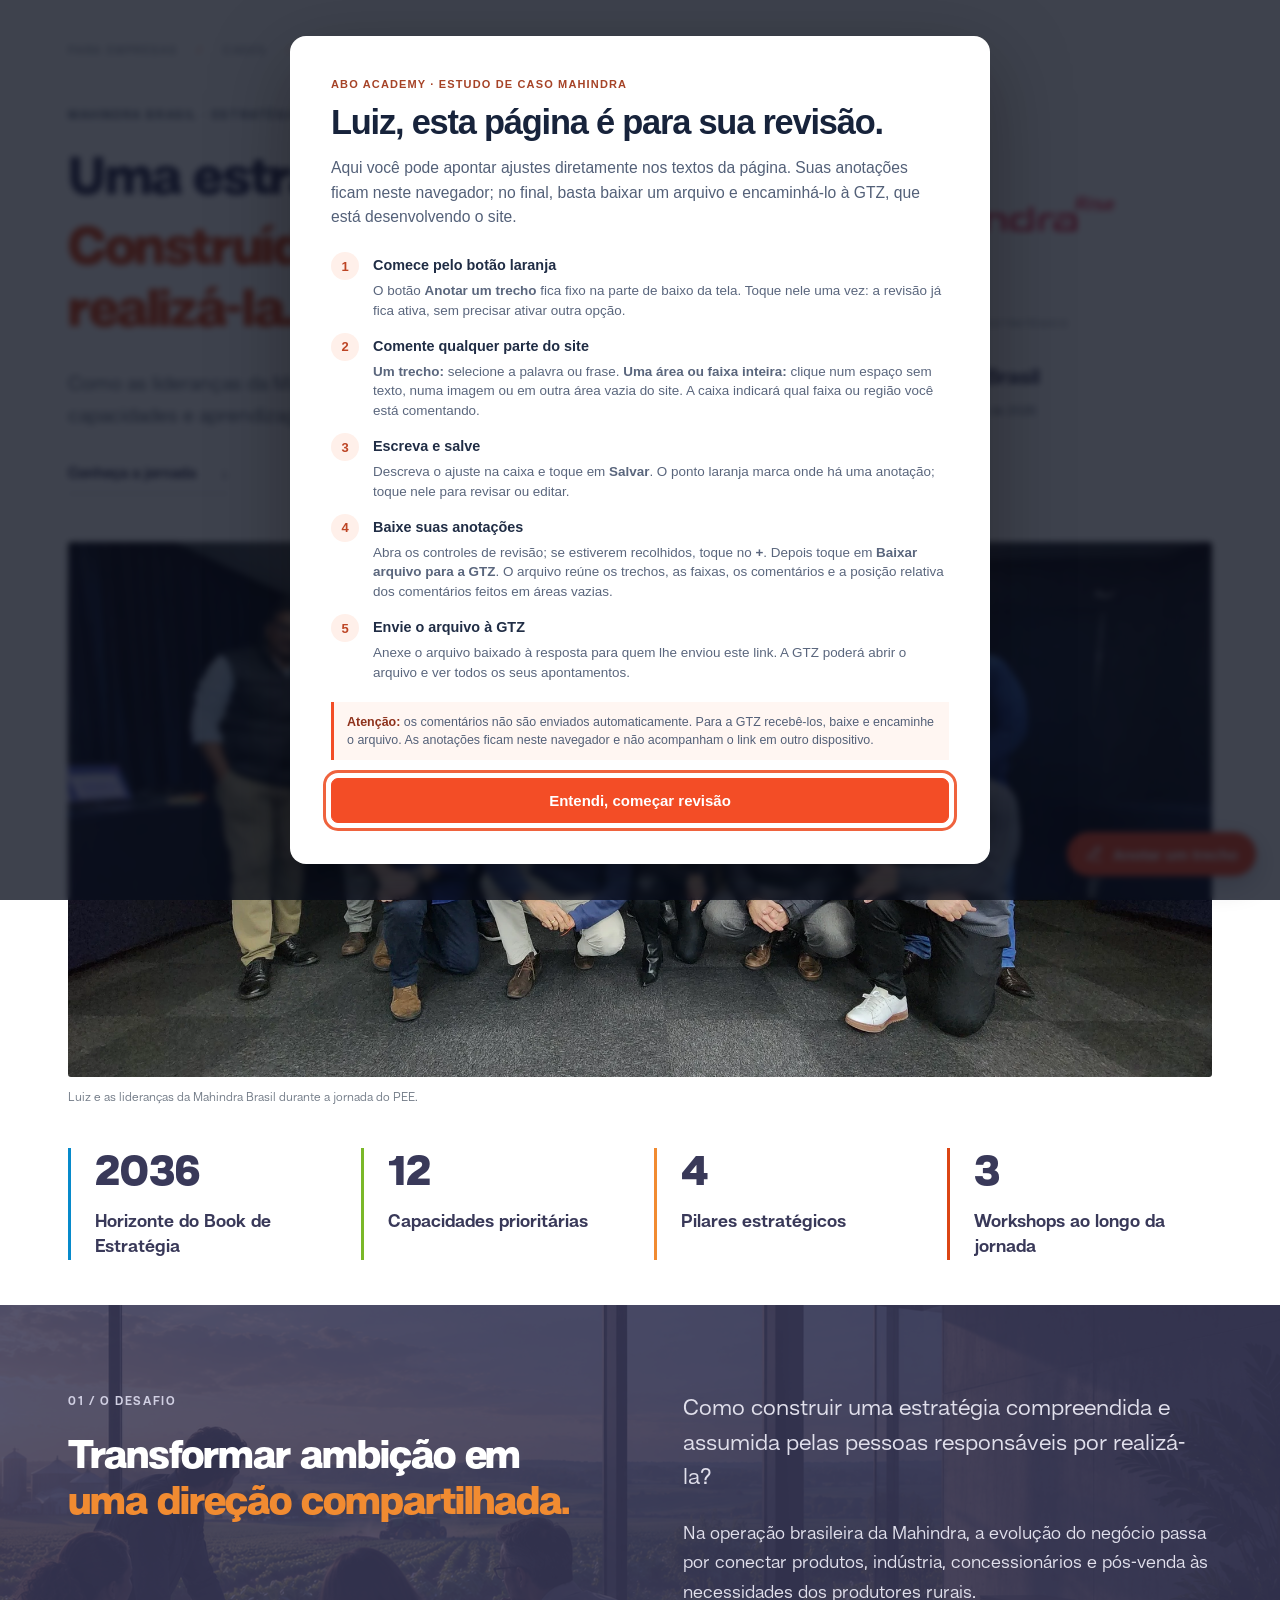
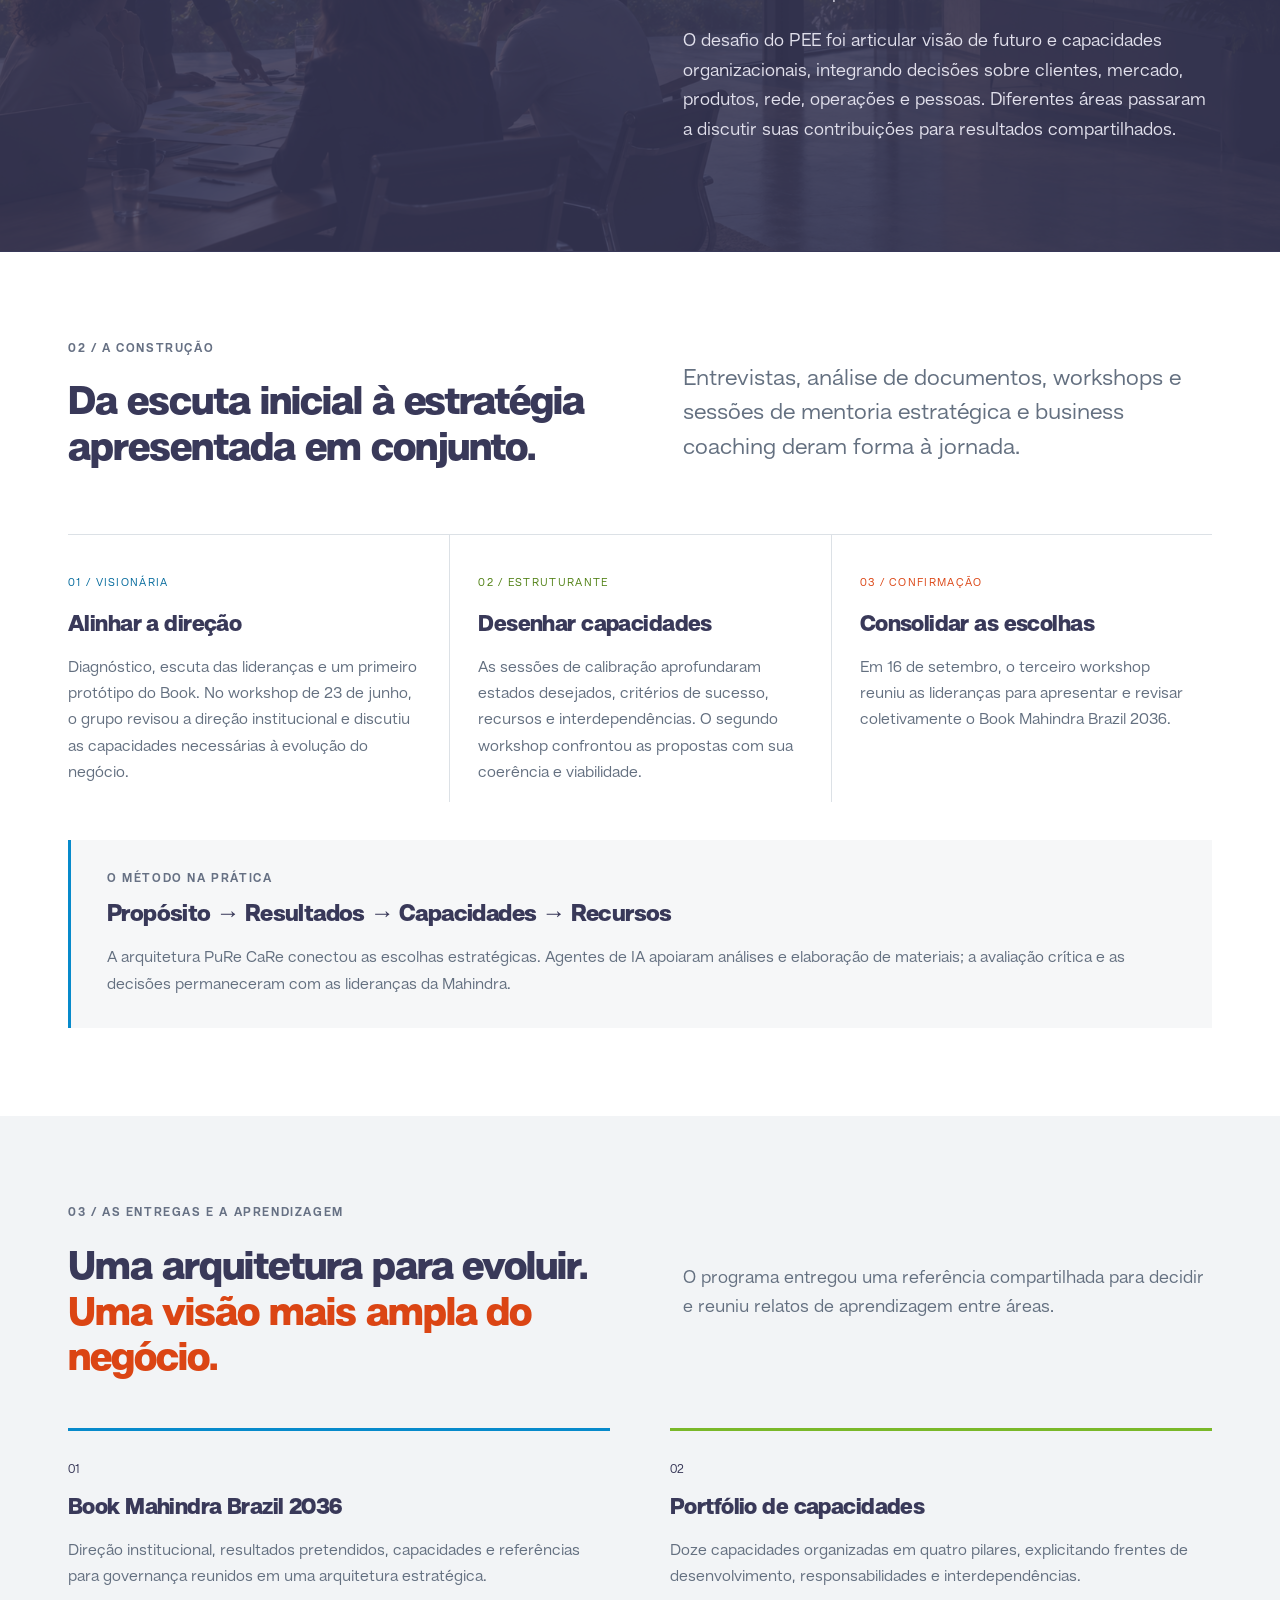
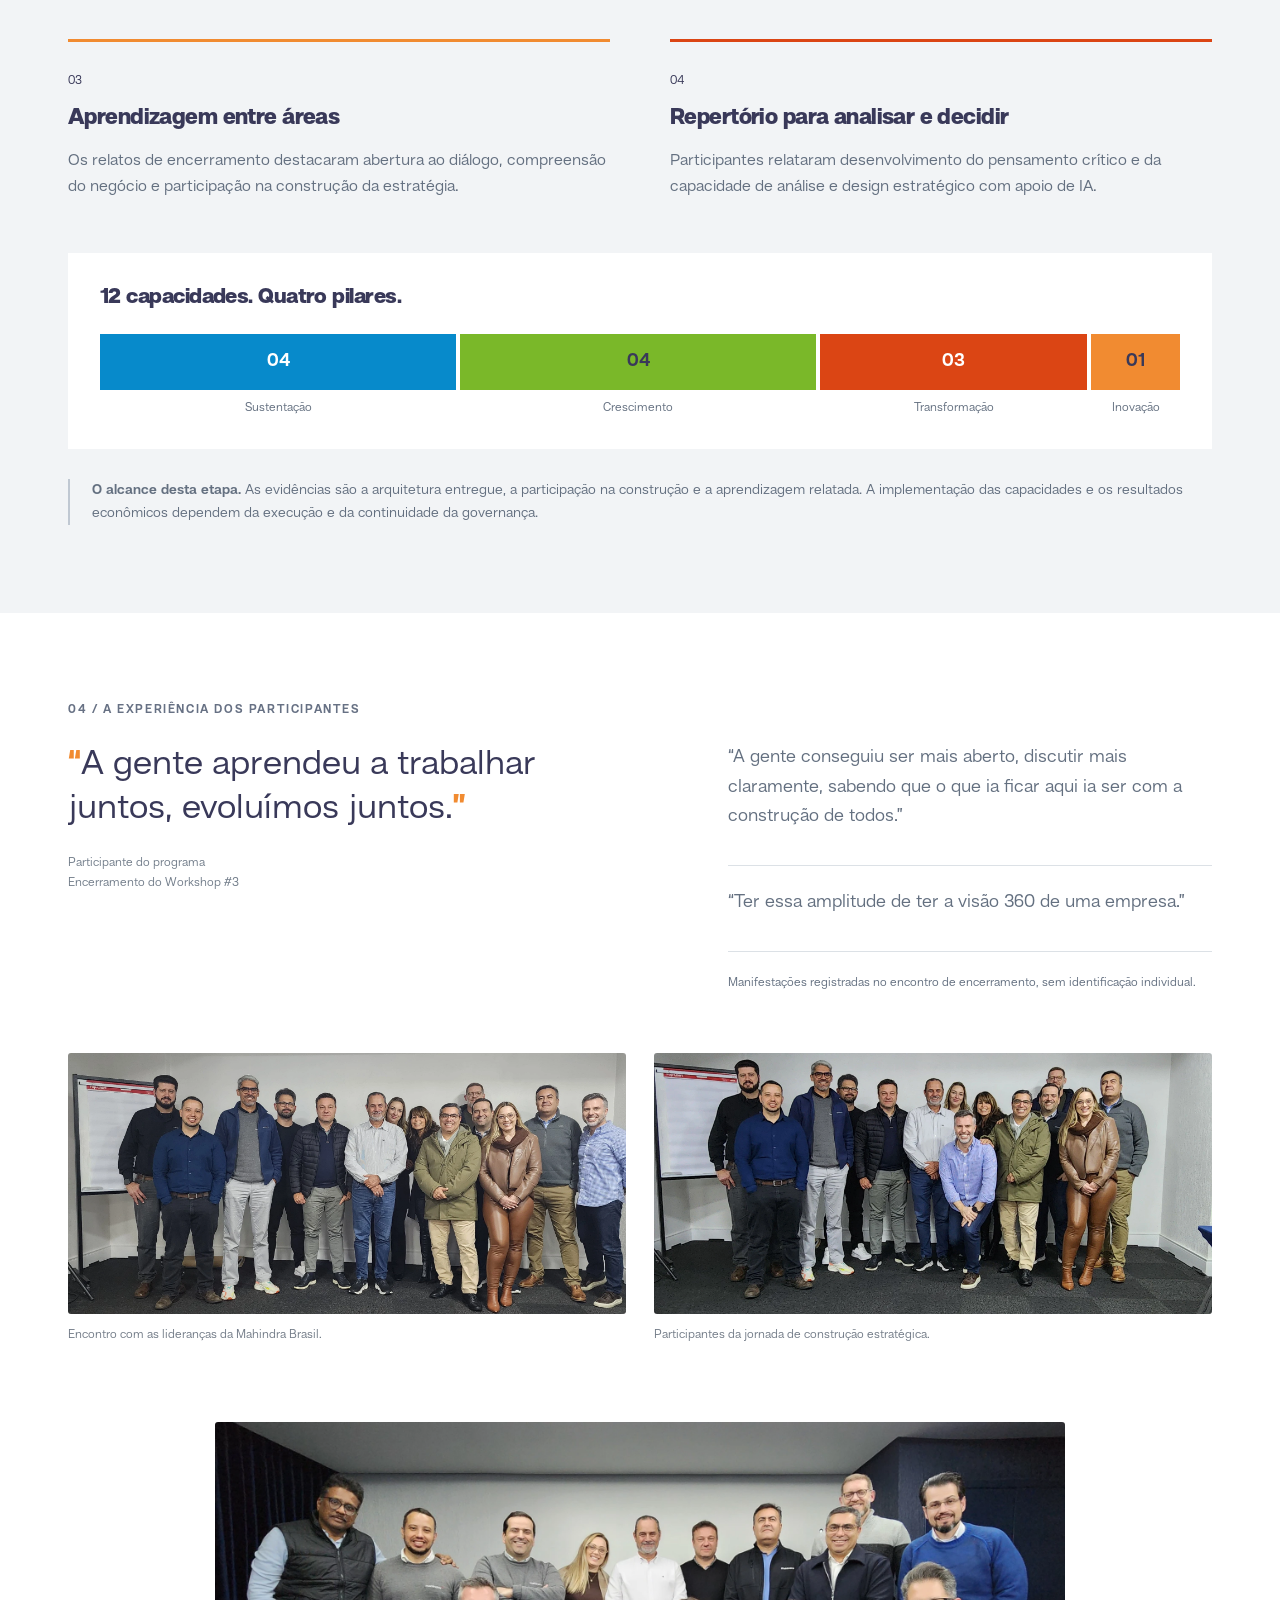
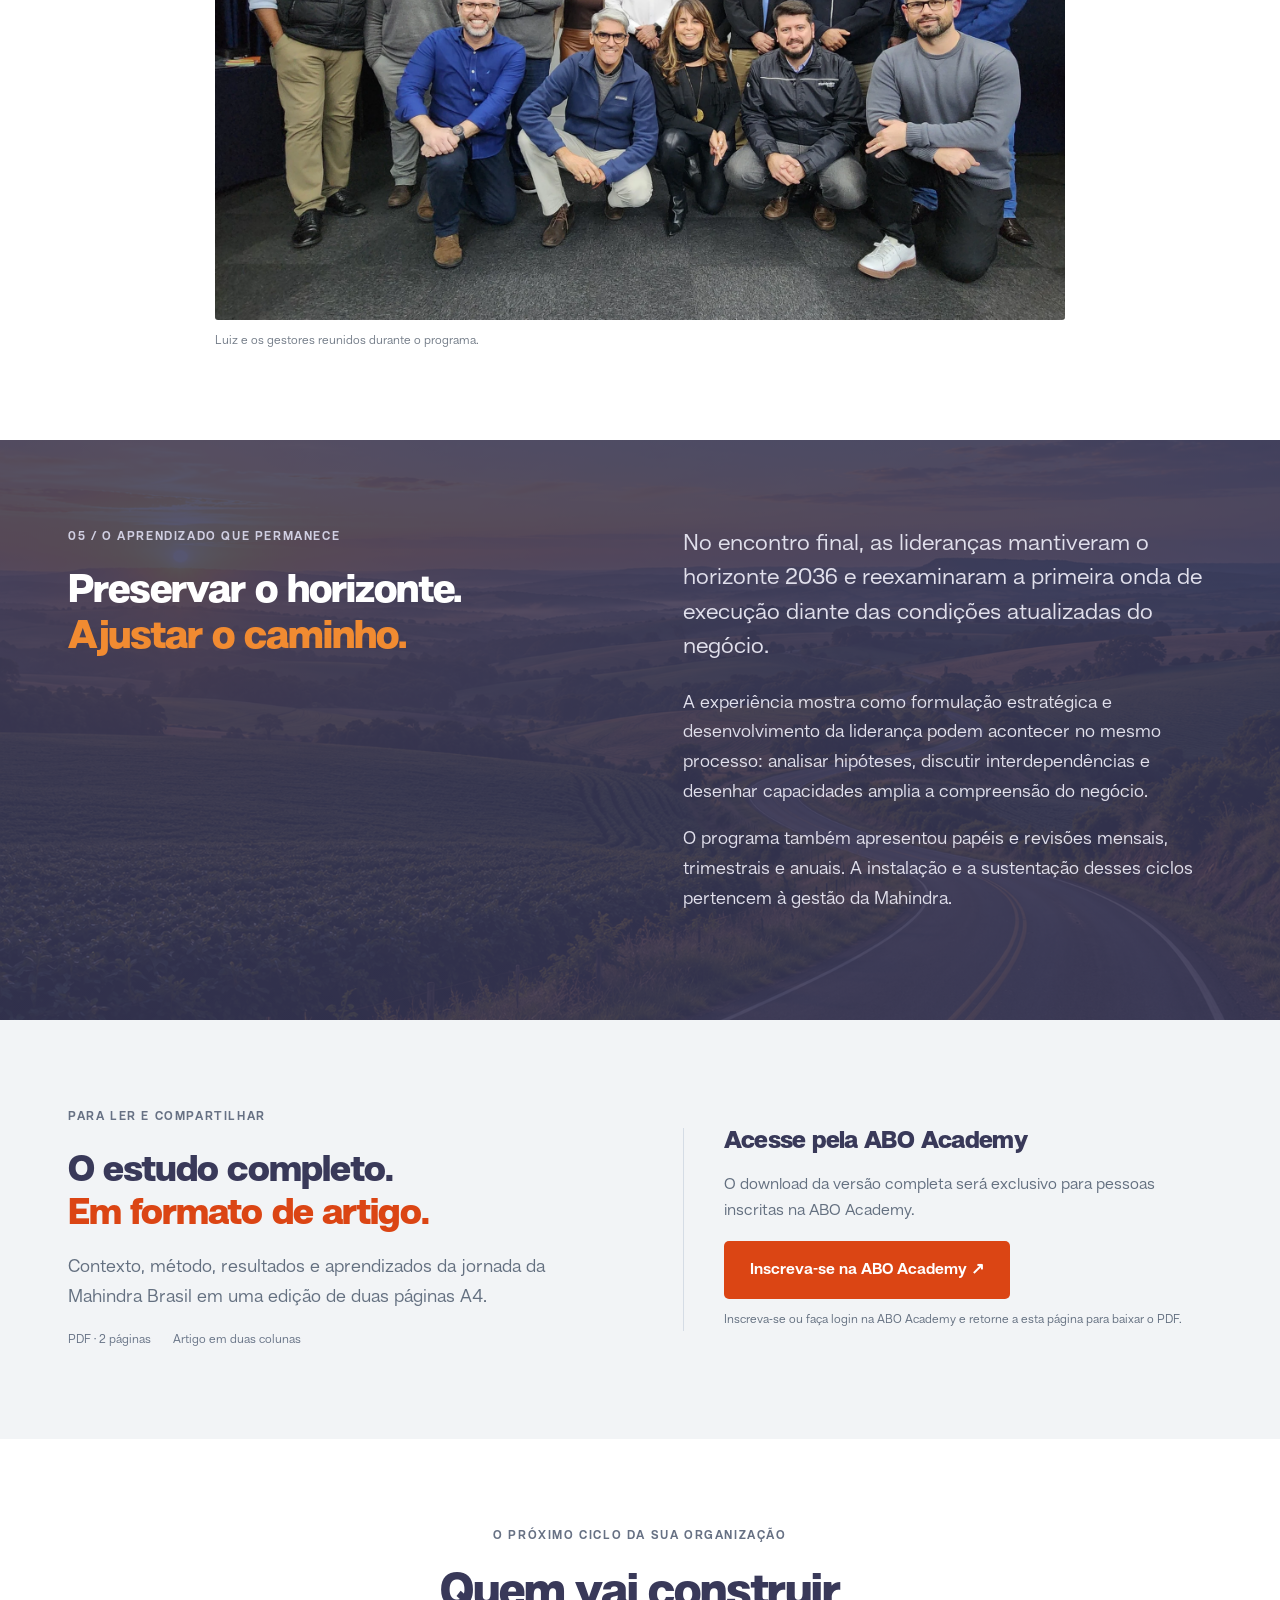
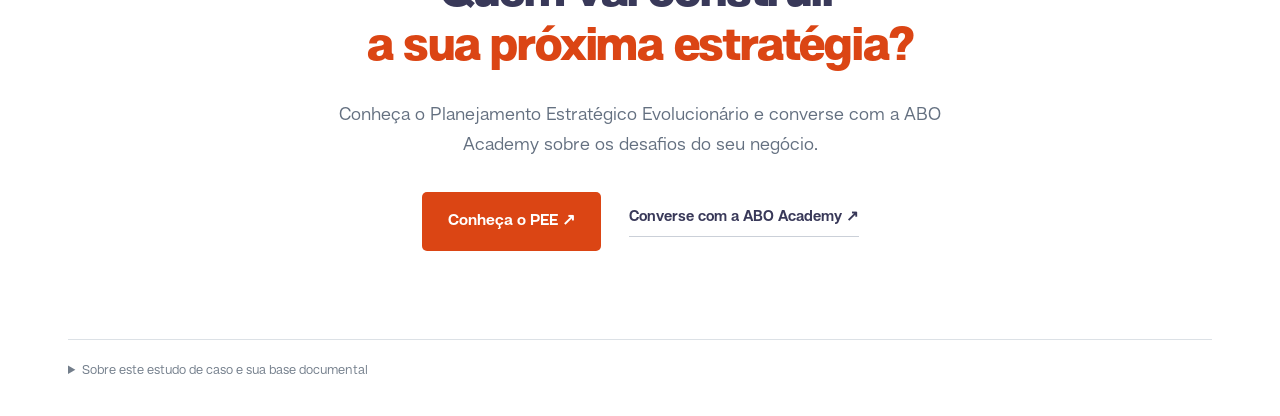
==== cases/index.html @ 152babbe "Publish Mahindra case study preview with photos and review tools" ====
<!doctype html>
<html lang="pt-BR"><head><meta charset="utf-8"><meta name="viewport" content="width=device-width,initial-scale=1"><meta name="robots" content="noindex,nofollow"><title>Mahindra Brasil · Estudos de caso · ABO Academy</title><meta name="description" content="Uma jornada de estratégia e aprendizagem coletiva com as lideranças da Mahindra Brasil."><link rel="stylesheet" href="styles.css"><link rel="stylesheet" href="review.css"></head><body>
<main>
<section class="hero wrap" id="inicio"><div class="breadcrumb">PARA EMPRESAS <span>/</span> CASES <span>/</span> PEE MAHINDRA BRASIL</div><div class="hero-grid"><div><p class="eyebrow">MAHINDRA BRASIL · ESTRATÉGIA E LIDERANÇA</p><h1>Uma estratégia de futuro.<br><em>Construída por quem vai realizá-la.</em></h1><p class="intro">Como as lideranças da Mahindra Brasil conectaram visão de longo prazo, capacidades e aprendizagem coletiva para construir o próximo ciclo.</p><a class="text-link" href="#desafio">Conheça a jornada <span>↓</span></a></div><aside class="client"><img src="public/mahindra-rise.png" alt="Mahindra Rise" width="320" height="100"><div class="client-rule"></div><p>PLANEJAMENTO ESTRATÉGICO<br>EVOLUCIONÁRIO</p><strong>Mahindra Brasil</strong><span>Maio — setembro de 2026</span></aside></div>
<figure class="photo hero-photo"><img src="public/mahindra-principal.webp" alt="Foto coletiva de Luiz e dos gestores da Mahindra Brasil." width="2000" height="934" loading="eager"><figcaption>Luiz e as lideranças da Mahindra Brasil durante a jornada do PEE.</figcaption></figure></section>
<section class="facts wrap" aria-label="O programa em números"><div><strong>2036</strong><span>Horizonte do Book de Estratégia</span></div><div><strong>12</strong><span>Capacidades prioritárias</span></div><div><strong>4</strong><span>Pilares estratégicos</span></div><div><strong>3</strong><span>Workshops ao longo da jornada</span></div></section>
<section class="section dark" id="desafio"><div class="wrap split"><div><p class="eyebrow">01 / O DESAFIO</p><h2>Transformar ambição em <em>uma direção compartilhada.</em></h2></div><div><p class="large">Como construir uma estratégia compreendida e assumida pelas pessoas responsáveis por realizá-la?</p><p>Na operação brasileira da Mahindra, a evolução do negócio passa por conectar produtos, indústria, concessionários e pós-venda às necessidades dos produtores rurais.</p><p>O desafio do PEE foi articular visão de futuro e capacidades organizacionais, integrando decisões sobre clientes, mercado, produtos, rede, operações e pessoas. Diferentes áreas passaram a discutir suas contribuições para resultados compartilhados.</p></div></div></section>
<section class="section wrap" id="jornada"><div class="split section-intro"><div><p class="eyebrow">02 / A CONSTRUÇÃO</p><h2>Da escuta inicial à estratégia apresentada em conjunto.</h2></div><p class="large">Entrevistas, análise de documentos, workshops e sessões de mentoria estratégica e business coaching deram forma à jornada.</p></div><div class="timeline"><article><span>01 / VISIONÁRIA</span><h3>Alinhar a direção</h3><p>Diagnóstico, escuta das lideranças e um primeiro protótipo do Book. No workshop de 23 de junho, o grupo revisou a direção institucional e discutiu as capacidades necessárias à evolução do negócio.</p></article><article><span>02 / ESTRUTURANTE</span><h3>Desenhar capacidades</h3><p>As sessões de calibração aprofundaram estados desejados, critérios de sucesso, recursos e interdependências. O segundo workshop confrontou as propostas com sua coerência e viabilidade.</p></article><article><span>03 / CONFIRMAÇÃO</span><h3>Consolidar as escolhas</h3><p>Em 16 de setembro, o terceiro workshop reuniu as lideranças para apresentar e revisar coletivamente o Book Mahindra Brazil 2036.</p></article></div><div class="method"><p class="eyebrow">O MÉTODO NA PRÁTICA</p><h3>Propósito → Resultados → Capacidades → Recursos</h3><p>A arquitetura PuRe CaRe conectou as escolhas estratégicas. Agentes de IA apoiaram análises e elaboração de materiais; a avaliação crítica e as decisões permaneceram com as lideranças da Mahindra.</p></div></section>
<section class="section soft" id="resultados"><div class="wrap"><p class="eyebrow">03 / AS ENTREGAS E A APRENDIZAGEM</p><div class="split section-intro"><h2>Uma arquitetura para evoluir.<br><em>Uma visão mais ampla do negócio.</em></h2><p>O programa entregou uma referência compartilhada para decidir e reuniu relatos de aprendizagem entre áreas.</p></div><div class="results"><article><span>01</span><h3>Book Mahindra Brazil 2036</h3><p>Direção institucional, resultados pretendidos, capacidades e referências para governança reunidos em uma arquitetura estratégica.</p></article><article><span>02</span><h3>Portfólio de capacidades</h3><p>Doze capacidades organizadas em quatro pilares, explicitando frentes de desenvolvimento, responsabilidades e interdependências.</p></article><article><span>03</span><h3>Aprendizagem entre áreas</h3><p>Os relatos de encerramento destacaram abertura ao diálogo, compreensão do negócio e participação na construção da estratégia.</p></article><article><span>04</span><h3>Repertório para analisar e decidir</h3><p>Participantes relataram desenvolvimento do pensamento crítico e da capacidade de análise e design estratégico com apoio de IA.</p></article></div><div class="pillars"><h3>12 capacidades. Quatro pilares.</h3><div class="pillar-bar" aria-label="Sustentação: 4; Crescimento: 4; Transformação: 3; Inovação: 1"><span style="flex:4">04</span><span style="flex:4">04</span><span style="flex:3">03</span><span style="flex:1">01</span></div><ul><li>Sustentação <b>4</b></li><li>Crescimento <b>4</b></li><li>Transformação <b>3</b></li><li>Inovação <b>1</b></li></ul></div><p class="scope"><strong>O alcance desta etapa.</strong> As evidências são a arquitetura entregue, a participação na construção e a aprendizagem relatada. A implementação das capacidades e os resultados econômicos dependem da execução e da continuidade da governança.</p></div></section>
<section class="section wrap" id="experiencia"><p class="eyebrow">04 / A EXPERIÊNCIA DOS PARTICIPANTES</p><div class="voices"><blockquote><p><span class="quote-mark">“</span>A gente aprendeu a trabalhar juntos, evoluímos juntos.<span class="quote-mark">”</span></p><footer>Participante do programa<br>Encerramento do Workshop #3</footer></blockquote><div class="other-voices"><blockquote><p>“A gente conseguiu ser mais aberto, discutir mais claramente, sabendo que o que ia ficar aqui ia ser com a construção de todos.”</p></blockquote><blockquote><p>“Ter essa amplitude de ter a visão 360 de uma empresa.”</p></blockquote><p class="caption">Manifestações registradas no encontro de encerramento, sem identificação individual.</p></div></div><div class="photo-grid"><figure class="photo"><img src="public/mahindra-encontro-01.webp" alt="Registro coletivo dos participantes do PEE Mahindra Brasil." width="2000" height="934" loading="lazy"><figcaption>Encontro com as lideranças da Mahindra Brasil.</figcaption></figure><figure class="photo"><img src="public/mahindra-encontro-02.webp" alt="Registro coletivo dos participantes do PEE Mahindra Brasil." width="2000" height="934" loading="lazy"><figcaption>Participantes da jornada de construção estratégica.</figcaption></figure><figure class="photo"><img src="public/mahindra-encontro-03.webp" alt="Registro coletivo dos participantes do PEE Mahindra Brasil." width="2000" height="1172" loading="lazy"><figcaption>Luiz e os gestores reunidos durante o programa.</figcaption></figure></div></section>
<section class="section dark" id="aprendizagem"><div class="wrap split"><div><p class="eyebrow">05 / O APRENDIZADO QUE PERMANECE</p><h2>Preservar o horizonte.<br><em>Ajustar o caminho.</em></h2></div><div><p class="large">No encontro final, as lideranças mantiveram o horizonte 2036 e reexaminaram a primeira onda de execução diante das condições atualizadas do negócio.</p><p>A experiência mostra como formulação estratégica e desenvolvimento da liderança podem acontecer no mesmo processo: analisar hipóteses, discutir interdependências e desenhar capacidades amplia a compreensão do negócio.</p><p>O programa também apresentou papéis e revisões mensais, trimestrais e anuais. A instalação e a sustentação desses ciclos pertencem à gestão da Mahindra.</p></div></div></section>
<section class="download section" id="estudo-completo"><div class="wrap split"><div><p class="eyebrow">PARA LER E COMPARTILHAR</p><h2>O estudo completo.<br><em>Em formato de artigo.</em></h2><p>Contexto, método, resultados e aprendizados da jornada da Mahindra Brasil em uma edição de duas páginas A4.</p><div class="pdf-meta"><span>PDF · 2 páginas</span><span>Artigo em duas colunas</span></div></div><div class="download-action"><h3>Acesse pela ABO Academy</h3><p>O download da versão completa será exclusivo para pessoas inscritas na ABO Academy.</p><a class="button" href="https://abo.academy/wp-login.php?action=register&amp;redirect_to=https%3A%2F%2Fabo.academy%2F">Inscreva-se na ABO Academy ↗</a><p class="download-status">Inscreva-se ou faça login na ABO Academy e retorne a esta página para baixar o PDF.</p></div></div></section>
<section class="section wrap contact" id="conversa"><p class="eyebrow">O PRÓXIMO CICLO DA SUA ORGANIZAÇÃO</p><h2>Quem vai construir<br><em>a sua próxima estratégia?</em></h2><p>Conheça o Planejamento Estratégico Evolucionário e converse com a ABO Academy sobre os desafios do seu negócio.</p><div class="contact-actions"><a class="button" href="../">Conheça o PEE ↗</a><a class="text-link" href="mailto:contato@abo.academy?subject=PEE%20para%20minha%20organiza%C3%A7%C3%A3o">Converse com a ABO Academy ↗</a></div></section>
<section class="sources wrap"><details><summary>Sobre este estudo de caso e sua base documental</summary><p>Base editorial: Case Study Mahindra ABO, protótipo de outubro de 2026. Documentação e registros do PEE Mahindra Brasil, maio–setembro de 2026, incluindo o Book, revisões e workshops. Depoimentos: encerramento do Workshop #3. Fontes internas de acesso restrito.</p><p>Este protótipo está sujeito à validação do cliente. Fotografias fornecidas para este case. Legendas sujeitas à validação do cliente.</p><p>Logo obtido na <a href="https://www.mahindra.com/newsroom/media-resources" target="_blank" rel="noreferrer">central oficial de mídia da Mahindra</a>.</p></details></section>
</main>
<div class="review-welcome-overlay review-ui" id="review-welcome-overlay">
    <section class="review-welcome" id="review-welcome" role="dialog" aria-modal="true" aria-labelledby="review-welcome-title" aria-describedby="review-welcome-intro" tabindex="-1">
      <p class="review-welcome-kicker">ABO ACADEMY · ESTUDO DE CASO MAHINDRA</p>
      <h1 id="review-welcome-title">Luiz, esta página é para sua revisão.</h1>
      <p class="review-welcome-intro" id="review-welcome-intro">Aqui você pode apontar ajustes diretamente nos textos da página. Suas anotações ficam neste navegador; no final, basta baixar um arquivo e encaminhá-lo à GTZ, que está desenvolvendo o site.</p>
      <ol class="review-welcome-steps">
        <li><span>1</span><div><strong>Comece pelo botão laranja</strong><p>O botão <b>Anotar um trecho</b> fica fixo na parte de baixo da tela. Toque nele uma vez: a revisão já fica ativa, sem precisar ativar outra opção.</p></div></li>
        <li><span>2</span><div><strong>Comente qualquer parte do site</strong><p><b>Um trecho:</b> selecione a palavra ou frase. <b>Uma área ou faixa inteira:</b> clique num espaço sem texto, numa imagem ou em outra área vazia do site. A caixa indicará qual faixa ou região você está comentando.</p></div></li>
        <li><span>3</span><div><strong>Escreva e salve</strong><p>Descreva o ajuste na caixa e toque em <b>Salvar</b>. O ponto laranja marca onde há uma anotação; toque nele para revisar ou editar.</p></div></li>
        <li><span>4</span><div><strong>Baixe suas anotações</strong><p>Abra os controles de revisão; se estiverem recolhidos, toque no <b>+</b>. Depois toque em <b>Baixar arquivo para a GTZ</b>. O arquivo reúne os trechos, as faixas, os comentários e a posição relativa dos comentários feitos em áreas vazias.</p></div></li>
        <li><span>5</span><div><strong>Envie o arquivo à GTZ</strong><p>Anexe o arquivo baixado à resposta para quem lhe enviou este link. A GTZ poderá abrir o arquivo e ver todos os seus apontamentos.</p></div></li>
      </ol>
      <p class="review-welcome-note"><strong>Atenção:</strong> os comentários não são enviados automaticamente. Para a GTZ recebê-los, baixe e encaminhe o arquivo. As anotações ficam neste navegador e não acompanham o link em outro dispositivo.</p>
      <button class="review-welcome-start" id="review-welcome-start" type="button">Entendi, começar revisão</button>
    </section>
  </div>
  <aside class="review-toolbar" id="review-toolbar" aria-label="Ferramentas para revisar esta página" hidden>
    <div class="review-toolbar-heading"><div class="review-toolbar-copy"><strong>Revisão do protótipo</strong><p id="review-help">A revisão já está ativa. Selecione qualquer texto ou clique numa área vazia do site para comentar a faixa ou região.</p></div><button class="review-minimize" id="review-minimize" type="button" aria-label="Minimizar controles de revisão" aria-expanded="true">−</button></div>
    <div class="review-toolbar-actions">
      <button id="review-export" type="button" disabled>Baixar arquivo para a GTZ <span id="review-count">0</span></button>
      <button id="review-clear" type="button" disabled>Limpar</button>
      <button id="review-close" type="button">Fechar</button>
    </div>
    <p class="review-local-note">As anotações ficam somente neste navegador. Ao terminar, baixe o arquivo e encaminhe à GTZ.</p>
  </aside>
  <button class="review-launch" id="review-launch" type="button" aria-controls="review-toolbar" aria-expanded="false">
    <svg class="icon" xmlns="http://www.w3.org/2000/svg" viewBox="0 0 24 24" width="20" height="20" fill="none" stroke="currentColor" stroke-width="1.8" stroke-linecap="round" stroke-linejoin="round" aria-hidden="true" focusable="false"><path d="M12 20h9"/><path d="M16.5 3.5a2.1 2.1 0 0 1 3 3L8 18l-4 1 1-4Z"/><path d="M15 5l4 4"/></svg>
    <span>Anotar um trecho</span>
  </button>
  <form class="review-popover" id="review-dialog" aria-label="Comentário sobre o trecho selecionado" hidden>
    <div class="review-popover-heading"><p class="eyebrow" id="review-popover-kicker">COMENTÁRIO SOBRE O TRECHO</p><button id="review-dialog-close" type="button" aria-label="Fechar comentário">×</button></div>
    <p class="review-selection-quote" id="review-section-title"></p>
    <label for="review-note">Que ajuste você sugere?</label>
    <textarea id="review-note" name="comment" rows="4" maxlength="3000" required placeholder="Escreva seu comentário..."></textarea>
    <div class="review-dialog-actions"><button id="review-cancel" type="button">Cancelar</button><button id="review-delete" type="button" hidden>Excluir</button><button class="review-action-primary" id="review-save" type="submit">Salvar</button></div>
  </form>
  <script src="./review.js?v=20261020-mahindra" defer></script>
</body></html>
---- cases/styles.css ----
@font-face{font-family:Hando;src:url('public/fonts/HandoTrial-Regular.otf')}@font-face{font-family:Hando;src:url('public/fonts/HandoTrial-Black.otf');font-weight:900}@font-face{font-family:Hando;src:url('public/fonts/HandoTrial-Bold.otf');font-weight:700}*{box-sizing:border-box}html{scroll-behavior:smooth;scroll-padding-top:24px}body{margin:0;color:#19233a;background:#fff;font:18px/1.65 Hando,Arial,sans-serif}a{color:inherit;text-decoration:none}a:focus-visible,button:focus-visible,summary:focus-visible{outline:3px solid #ef633e;outline-offset:5px}img{display:block;max-width:100%;height:auto}figure,blockquote{margin:0}.wrap{width:min(1240px,100%);margin:auto;padding-left:48px;padding-right:48px}.header{height:100px;display:flex;align-items:center;justify-content:space-between;gap:30px}.brand{display:block;width:190px;flex-shrink:0}.header nav{display:flex;gap:26px;font-size:15px}.header nav a[aria-current]{border-bottom:2px solid #eb603c}.button{display:inline-flex;align-items:center;justify-content:center;background:#ed613d;color:white;padding:16px 26px;border-radius:5px;font-size:16px;font-weight:700}.button:hover{background:#d34d2c}.button.small{padding:11px 19px;font-size:14px}.hero{padding-top:32px}.breadcrumb{font-size:11px;letter-spacing:1.8px;color:#727c8c;margin-bottom:45px}.breadcrumb span{padding:0 15px;color:#e76442}.hero-grid{display:grid;grid-template-columns:1.9fr 1fr;gap:80px;align-items:center}.eyebrow{font-size:12px;letter-spacing:1.6px;font-weight:700;margin:0 0 22px;color:#677184}h1,h2,h3{font-weight:900;line-height:1.12;letter-spacing:-.025em;margin:0}h1{font-size:clamp(38px,4.3vw,58px)}em{font-style:normal;color:#ed613d}h1 em{display:inline-block;margin-top:9px}.intro{font-size:20px;line-height:1.6;max-width:650px;color:#616b7a;margin:26px 0}.text-link{display:inline-flex;align-items:center;gap:25px;font-size:15px;font-weight:700;border-bottom:1px solid #cbd0d8;padding-bottom:6px}.client{border-left:1px solid #dde1e7;padding:32px 0 32px 38px}.client img{width:230px;height:78px;object-fit:contain;object-position:left center}.client-rule{width:32px;height:3px;background:#ee643e;margin:30px 0}.client p{font-size:10px;letter-spacing:1.6px;line-height:1.7;color:#727b89}.client strong{display:block;font-size:22px}.client>span{font-size:13px;color:#697384}.photo{margin-top:48px}.photo-placeholder{background:#edf0f2;min-height:300px;display:flex;flex-direction:column;align-items:center;justify-content:center;position:relative;color:#78818d;border:1px dashed #bec7ce;padding:45px 24px;gap:9px;text-align:center}.hero-photo .photo-placeholder{min-height:350px;background:linear-gradient(135deg,#eff2f4,#e3e9eb)}.photo-number{position:absolute;top:22px;left:25px;font-size:10px;letter-spacing:1.7px}.photo-placeholder svg{width:55px;height:45px;fill:none;stroke:#95a1a9;stroke-width:1.5;margin-bottom:15px}.photo-placeholder strong{font-size:22px;font-weight:400}.photo-placeholder>span:last-child{font-size:13px}figcaption{font-size:12px;color:#737c88;margin-top:12px}.facts{display:grid;grid-template-columns:repeat(4,1fr);padding-top:40px;padding-bottom:45px;gap:28px}.facts strong{font-size:43px;line-height:1.2;font-weight:900;display:block}.facts span{font-size:12px;color:#647080}.facts>div{border-left:1px solid #dce1e6;padding-left:24px}.section{padding-top:88px;padding-bottom:88px}.split{display:grid;grid-template-columns:1fr 1fr;gap:85px}.split p:first-child{margin-top:0}h2{font-size:clamp(30px,3.2vw,43px)}h3{font-size:23px}.large{font-size:23px;line-height:1.5}p{color:#647080}.dark{background:#172239;color:#fff}.dark p{color:#c1cbda}.dark .eyebrow{color:#a6b4ca}.dark em{color:#ff865f}.section-intro{margin-bottom:45px;align-items:start}.timeline{display:grid;grid-template-columns:repeat(3,1fr);border-top:1px solid #dce1e6}.timeline article{padding:32px 28px 0 0}.timeline article+article{border-left:1px solid #dce1e6;padding-left:28px}.timeline article>span{font-size:11px;letter-spacing:1.3px;color:#c8502e}.timeline h3{margin-top:16px}.timeline p{font-size:16px}.method{margin-top:38px;padding:30px 36px;border-left:3px solid #ee643e;background:#f6f7f8}.method .eyebrow{margin-bottom:12px}.method h3{font-size:24px}.method p:last-child{font-size:16px;margin-bottom:0}.soft{background:#f2f4f6}.results{display:grid;grid-template-columns:1fr 1fr;gap:32px 60px}.results article{border-top:1px solid #d6dce3;padding-top:23px}.results article>span{font-size:12px;color:#db5c37}.results h3{margin-top:12px}.results p{font-size:16px}.pillars{background:white;padding:32px;margin-top:36px}.pillars h3{font-size:22px;margin-bottom:25px}.pillar-bar{display:flex;gap:4px}.pillar-bar span{padding:13px;text-align:center;font-weight:700;color:white;background:#253d60}.pillar-bar span:nth-child(2){background:#ed643e}.pillar-bar span:nth-child(3){background:#7c7397}.pillar-bar span:nth-child(4){background:#708c94}.pillars ul{list-style:none;padding:0;display:flex;flex-wrap:wrap;gap:20px 38px;font-size:12px;color:#647080;margin-bottom:0}.pillars b{margin-left:10px}.scope{font-size:14px;border-left:2px solid #c0c8d2;padding-left:22px;margin:30px 0 0}.voices{display:grid;grid-template-columns:1.2fr 1fr;gap:80px}.voices>blockquote>span{color:#eb633f;font-size:95px;line-height:.8}.voices>blockquote p{font-size:35px;line-height:1.25;color:#19233a;margin:10px 0 24px}.voices footer{font-size:12px;color:#737e8b}.other-voices blockquote{border-bottom:1px solid #dce1e6;padding-bottom:15px;margin-bottom:22px}.other-voices p{margin-top:0;font-size:18px}.caption{font-size:12px!important}.photo-grid{display:grid;grid-template-columns:1fr 1fr;gap:28px}.photo-grid .photo-placeholder{min-height:280px}.contact{text-align:center;max-width:850px}.contact h2{font-size:48px}.contact>p:not(.eyebrow){max-width:620px;margin:25px auto}.contact-actions{display:flex;align-items:center;justify-content:center;gap:28px;margin-top:32px}.sources{padding-bottom:35px;font-size:13px;color:#737e8b}.sources details{border-top:1px solid #dce1e6;padding-top:20px}.sources summary{cursor:pointer}.sources a{text-decoration:underline}.footer{border-top:1px solid #e3e6eb;display:flex;align-items:center;justify-content:space-between;gap:24px;padding-top:35px;padding-bottom:35px;font-size:11px;color:#737e8b}.footer .brand{width:155px}@media(max-width:900px){.wrap{padding-left:28px;padding-right:28px}.hero-grid,.split{gap:35px}.header nav{gap:15px}.header .brand{width:150px}.hero-grid{grid-template-columns:1.6fr 1fr}.client{padding-left:24px}.voices{gap:35px}.header .small{display:none}.facts{gap:16px}.facts>div{padding-left:12px}.contact-actions{flex-wrap:wrap}}@media(max-width:600px){body{font-size:17px}.wrap{padding-left:22px;padding-right:22px}.header{height:auto;padding-top:22px;padding-bottom:22px;flex-wrap:wrap;gap:20px}.header nav{font-size:13px;width:100%;justify-content:space-between}.hero{padding-top:18px}.breadcrumb{font-size:9px;margin-bottom:28px}.hero-grid,.split,.timeline,.results,.voices,.photo-grid{grid-template-columns:1fr;gap:28px}h1{font-size:38px}.intro{font-size:18px}.client{padding:22px 0 0;border-left:0;border-top:1px solid #dce1e6}.client img{width:180px;height:55px}.client-rule{display:none}.client p{margin-top:20px}.hero-photo{margin-top:30px}.hero-photo .photo-placeholder{min-height:270px}.photo-placeholder strong{font-size:19px}.photo-number{left:16px;top:16px;font-size:9px}.facts{grid-template-columns:1fr 1fr;gap:24px;padding-top:30px;padding-bottom:35px}.facts strong{font-size:34px}.section{padding-top:55px;padding-bottom:55px}h2{font-size:32px}.large{font-size:21px}.timeline article,.timeline article+article{padding:22px 0 0;border-left:0;border-top:1px solid #dce1e6}.timeline{border:0;gap:8px}.method{padding:24px}.method h3{font-size:21px;line-height:1.4}.pillars{padding:23px}.pillar-bar span{padding:12px 4px;font-size:13px}.pillars ul{gap:10px 22px}.voices>blockquote p{font-size:30px}.photo-grid{gap:0}.contact h2{font-size:35px}.contact-actions{flex-direction:column;gap:20px}.footer{flex-direction:column;text-align:center}}@media(prefers-reduced-motion:reduce){html{scroll-behavior:auto}}

/* Cases inherit the institutional header and footer from ABO Academy. */
.hero{padding-top:42px}.breadcrumb{line-height:1.8}.download{background:#f2f4f6}.download .split{align-items:center}.download h2{font-size:38px}.download-action{border-left:1px solid #d5dce5;padding-left:40px}.download-action p{font-size:16px}.download-status{font-size:12px!important;margin-bottom:0}.pdf-meta{display:flex;flex-wrap:wrap;gap:12px 22px;font-size:12px;color:#687487}.download h3{font-size:25px}@media(max-width:600px){.hero{padding-top:26px}.breadcrumb{font-size:9px;letter-spacing:1px}.breadcrumb span{padding:0 6px}.download h2{font-size:32px}.download-action{padding:26px 0 0;border-left:0;border-top:1px solid #d5dce5}}
/* Keep each pillar label under its proportional segment. */
.pillar-bar,.pillars ul{display:grid;grid-template-columns:minmax(0,4fr) minmax(0,4fr) minmax(0,3fr) minmax(0,1fr);gap:4px}
.pillars ul{margin-top:10px}
.pillars li{min-width:0;text-align:center;overflow-wrap:anywhere;line-height:1.4}
.pillars li b{display:none}
@media(max-width:600px){.pillar-bar,.pillars ul{grid-template-columns:repeat(4,minmax(0,1fr))}.pillars ul{font-size:10px}.pillars li{hyphens:auto}}
/* ABO palette sampled from the supplied original logo. */
:root{--abo-purple:#393959;--abo-red:#db4514;--abo-orange:#f18b31;--abo-blue:#078acb;--abo-green:#7ab829}
body{color:var(--abo-purple)}
em{color:var(--abo-red)}
.dark{background:var(--abo-purple)}
.dark em{color:var(--abo-orange)}
.dark p{color:#e0dfeb}
.dark .eyebrow{color:#d0cfe2}
.button{background:var(--abo-red)}
.button:hover{background:#b7370d}
.client-rule{background:var(--abo-orange)}
.facts>div:nth-child(1){border-left:3px solid var(--abo-blue)}
.facts>div:nth-child(2){border-left:3px solid var(--abo-green)}
.facts>div:nth-child(3){border-left:3px solid var(--abo-orange)}
.facts>div:nth-child(4){border-left:3px solid var(--abo-red)}
.timeline article:nth-child(1)>span{color:#066b9d}
.timeline article:nth-child(2)>span{color:#508014}
.timeline article:nth-child(3)>span{color:var(--abo-red)}
.method{border-left-color:var(--abo-blue)}
.results article{border-top-width:3px}
.results article:nth-child(1){border-color:var(--abo-blue)}
.results article:nth-child(2){border-color:var(--abo-green)}
.results article:nth-child(3){border-color:var(--abo-orange)}
.results article:nth-child(4){border-color:var(--abo-red)}
.results article>span{color:var(--abo-purple)}
.pillar-bar span:nth-child(1){background:var(--abo-blue);color:#fff}
.pillar-bar span:nth-child(2){background:var(--abo-green);color:var(--abo-purple)}
.pillar-bar span:nth-child(3){background:var(--abo-orange);color:var(--abo-purple)}
.pillar-bar span:nth-child(4){background:var(--abo-red);color:#fff}
.voices>blockquote>span{color:var(--abo-orange)}
.voices>blockquote p{color:var(--abo-purple)}

.pillar-bar span:nth-child(3){background:var(--abo-red);color:#fff}
.pillar-bar span:nth-child(4){background:var(--abo-orange);color:var(--abo-purple)}
/* Give the opening metrics readable, prominent labels. */
.facts span{display:block;font-size:18px;font-weight:700;line-height:1.4;color:var(--abo-purple);margin-top:10px;max-width:220px}
@media(max-width:600px){.facts span{font-size:16px;line-height:1.4;margin-top:8px}}
/* Pair quotation marks with the testimonial, without a separate decorative line. */
.voices>blockquote p{margin:0 0 24px}
.voices .quote-mark{color:var(--abo-orange);font-weight:900}
/* Keep the complete group in every supplied photograph. */
.photo>img{display:block;width:100%;height:auto;border-radius:3px}
.photo-grid .photo:last-child:nth-child(odd){grid-column:1 / -1;max-width:850px;width:100%;justify-self:center}
/* Conceptual illustration; the event photos elsewhere remain documentary. */
#desafio{background-image:linear-gradient(rgba(57,57,89,.85),rgba(57,57,89,.85)),url('public/desafio-conceitual.png');background-size:cover;background-position:center;}
@media(max-width:600px){#desafio{background-position:65% center;background-image:linear-gradient(rgba(57,57,89,.9),rgba(57,57,89,.9)),url('public/desafio-conceitual.png')}}
/* A changing path and a steady horizon illustrate continuing learning. */
#aprendizagem{background-image:linear-gradient(rgba(57,57,89,.85),rgba(57,57,89,.85)),url('public/aprendizado-conceitual.png');background-size:cover;background-position:center}
@media(max-width:600px){#aprendizagem{background-position:65% center;background-image:linear-gradient(rgba(57,57,89,.9),rgba(57,57,89,.9)),url('public/aprendizado-conceitual.png')}}
/* Mirror only the challenge illustration; preserve the text and overlay. */
#desafio{position:relative;isolation:isolate;background-image:none;overflow:hidden}
#desafio::before{content:"";position:absolute;inset:0;z-index:-2;background:url('public/desafio-conceitual.png') center / cover no-repeat;transform:scaleX(-1)}
#desafio::after{content:"";position:absolute;inset:0;z-index:-1;background:rgba(57,57,89,.85)}
@media(max-width:600px){#desafio{background-image:none}#desafio::before{background-position:65% center}#desafio::after{background:rgba(57,57,89,.9)}}
---- cases/review.css ----
/* Local review tools: comments stay in the reviewer's browser until exported. */
.review-launch,.review-toolbar,.review-dialog{font-family:Arial,sans-serif;letter-spacing:normal}
.review-launch{position:fixed;z-index:40;right:24px;bottom:24px;display:flex;align-items:center;gap:10px;padding:13px 18px;border:0;border-radius:999px;background:#f34d26;color:#fff;box-shadow:0 8px 28px rgba(13,24,44,.24);font-size:.9375rem;font-weight:700;cursor:pointer}
.review-launch:hover,.review-action-primary:hover{background:#c93816}
.review-launch .icon{width:18px;height:18px}
.review-toolbar{position:fixed;z-index:41;right:24px;bottom:82px;width:min(410px,calc(100vw - 32px));padding:20px;border:1px solid #d8deea;border-radius:12px;background:#fff;color:#17233b;box-shadow:0 12px 40px rgba(13,24,44,.25)}
.review-toolbar[hidden]{display:none!important}
.review-toolbar-heading{display:flex;align-items:start;justify-content:space-between;gap:12px}
.review-toolbar-copy strong{display:block;font-size:1rem}.review-toolbar-copy p{margin:7px 0 0;color:#59657b;font-size:.875rem;line-height:1.45}
.review-toolbar .review-minimize{flex:0 0 30px;width:30px;height:30px;padding:0;border-radius:50%;font-size:1rem}
.review-toolbar-actions{display:flex;flex-wrap:wrap;gap:8px;margin-top:15px}
.review-toolbar button,.review-dialog button,.review-comment button{padding:9px 12px;border:1px solid #cbd2df;border-radius:6px;background:#fff;color:#24334c;font-size:.8125rem;font-weight:700;cursor:pointer}
.review-toolbar button:disabled{opacity:.45;cursor:not-allowed}
.review-toolbar .review-action-primary,.review-dialog .review-action-primary{border-color:#f34d26;background:#f34d26;color:#fff}
.review-local-note{margin:14px 0 0;padding-top:12px;border-top:1px solid #e5e8ef;color:#667085;font-size:.75rem;line-height:1.45}
.review-toolbar.is-collapsed .review-toolbar-copy p,.review-toolbar.is-collapsed .review-toolbar-actions,.review-toolbar.is-collapsed .review-local-note{display:none}
body.review-mode main>section{outline:1px dashed rgba(221,77,40,.42);outline-offset:-7px}
.review-section-button{position:relative;z-index:4;display:inline-flex;align-items:center;gap:7px;width:fit-content;margin:24px 24px 0 auto;padding:9px 12px;border:1px solid rgba(221,77,40,.45);border-radius:999px;background:#fff;color:#9c341c;box-shadow:0 2px 8px rgba(20,31,54,.1);font:700 .8125rem Arial,sans-serif;cursor:pointer}
body:not(.review-mode) .review-section-button{display:none}
.review-section-button:hover{border-color:#f34d26;background:#fff5f0}
.review-section-button .review-badge{display:grid;place-items:center;min-width:19px;height:19px;padding:0 5px;border-radius:999px;background:#f4e4df;color:#842a15;font-size:.6875rem}
.review-comments{position:relative;z-index:2;width:min(1160px,calc(100% - 48px));margin:26px auto 0;font-family:Arial,sans-serif}
.review-comments:empty{display:none}
.review-comment{margin-top:10px;padding:14px 16px;border:1px solid #f0c9bc;border-left:4px solid #f34d26;border-radius:7px;background:#fffaf7;color:#29364c;box-shadow:0 2px 8px rgba(20,31,54,.06)}
.review-comment p{margin:0;white-space:pre-wrap;overflow-wrap:anywhere;font-size:.875rem;line-height:1.5}
.review-comment-meta{display:flex;align-items:center;justify-content:space-between;gap:12px;margin-top:10px;color:#727d90;font-size:.6875rem}
.review-comment-actions{display:flex;gap:6px}
.review-comment button{padding:5px 8px;font-size:.6875rem}
.review-dialog{width:min(520px,calc(100vw - 32px));max-width:none;padding:0;border:0;border-radius:14px;box-shadow:0 20px 70px rgba(12,21,37,.35);color:#17233b}
.review-dialog::backdrop{background:rgba(11,19,34,.62)}
.review-dialog form{position:relative;padding:30px}
.review-dialog .eyebrow{margin:0 0 10px;color:#68758b;font-size:.6875rem;letter-spacing:1.2px}
.review-dialog h2{margin:0;font-size:1.65rem;line-height:1.2}
.review-section-title{margin:8px 0 22px;color:#657188;font-size:.9375rem;line-height:1.4}
.review-dialog label{display:block;margin:0 0 8px;font-size:.875rem;font-weight:700}
.review-dialog textarea{display:block;width:100%;min-height:135px;padding:12px;border:1px solid #cbd2df;border-radius:7px;resize:vertical;font:400 1rem/1.5 Arial,sans-serif;color:#1e293b}
.review-dialog textarea:focus{outline:3px solid rgba(221,77,40,.2);border-color:#f34d26}
.review-dialog-close{position:absolute;top:15px;right:15px;width:34px;height:34px;padding:0!important;border:0!important;font:400 1.5rem Arial,sans-serif!important;color:#657188!important}
.review-dialog-actions{display:flex;justify-content:flex-end;gap:8px;margin-top:16px}
@media(max-width:760px){.review-launch{right:14px;bottom:14px;padding:12px 15px}.review-toolbar{right:12px;bottom:72px;width:calc(100vw - 24px);padding:17px}.review-section-button{margin:20px 14px 0 auto;padding:8px 10px;font-size:.75rem}.review-comments{width:calc(100% - 28px);margin-top:18px}.review-dialog form{padding:24px}.review-comment-meta{align-items:flex-start;flex-direction:column}}
@media print{.review-launch,.review-toolbar,.review-section-button,.review-comments,.review-dialog{display:none!important}}

/* Text-level review: the note opens beside a selected phrase and leaves a clickable pin. */
body.review-mode main>section{outline:none}
.review-section-button{display:none!important}
.review-popover{position:fixed;z-index:50;width:min(360px,calc(100vw - 32px));margin:0;padding:16px;border:1px solid #d8deea;border-radius:11px;background:#fff;color:#17233b;box-shadow:0 12px 40px rgba(13,24,44,.26);font-family:Arial,sans-serif;letter-spacing:normal}
.review-popover[hidden]{display:none!important}
.review-popover-heading{display:flex;justify-content:space-between;align-items:center;gap:12px;margin-bottom:10px}
.review-popover-heading .eyebrow{margin:0;color:#8b4a37;font-size:.625rem;letter-spacing:1px}
.review-popover-heading button{width:28px;height:28px;padding:0;border:0;border-radius:50%;background:#f1f3f7;color:#526078;font-size:1.25rem;cursor:pointer}
.review-selection-quote{max-height:70px;overflow:auto;margin:0 0 14px;padding:8px 10px;border-left:3px solid #f34d26;background:#fff5f0;color:#303c51;font-size:.8125rem;line-height:1.4;white-space:pre-wrap;overflow-wrap:anywhere}
.review-popover label{display:block;margin-bottom:7px;font-size:.8125rem;font-weight:700}
.review-popover textarea{display:block;width:100%;min-height:92px;padding:10px;border:1px solid #cbd2df;border-radius:6px;resize:vertical;font:400 .875rem/1.45 Arial,sans-serif;color:#1e293b}
.review-popover textarea:focus{outline:3px solid rgba(221,77,40,.2);border-color:#f34d26}
.review-popover .review-dialog-actions{display:flex;justify-content:flex-end;gap:7px;margin-top:11px}
.review-popover .review-dialog-actions button{padding:8px 10px;border:1px solid #cbd2df;border-radius:6px;background:#fff;color:#24334c;font-size:.75rem;font-weight:700;cursor:pointer}
.review-popover .review-dialog-actions .review-action-primary{border-color:#f34d26;background:#f34d26;color:#fff}
.review-popover .review-dialog-actions #review-delete{margin-right:auto;color:#a3301c}
.review-marker{position:fixed;z-index:49;display:grid;place-items:center;width:25px;height:25px;padding:0;border:2px solid #fff;border-radius:50%;background:#f34d26;color:#fff;box-shadow:0 2px 9px rgba(20,31,54,.38);font:900 18px/1 Arial,sans-serif;cursor:pointer;transform:translate(-50%,-50%)}
.review-marker:hover,.review-marker:focus-visible{background:#bd3415;transform:translate(-50%,-50%) scale(1.1)}
::highlight(review-mark){background:rgba(255,190,61,.58);color:inherit;text-decoration:underline;text-decoration-color:#d94c28;text-decoration-thickness:2px}
mark.review-mark{background:rgba(255,190,61,.58);color:inherit;text-decoration:underline;text-decoration-color:#d94c28;text-decoration-thickness:2px}
@media(max-width:760px){.review-popover{width:min(350px,calc(100vw - 24px));padding:14px}.review-marker{width:24px;height:24px}}
@media print{.review-marker,.review-popover{display:none!important}::highlight(review-mark){background:transparent;text-decoration:none}}

/* Review welcome: explain the annotation and return-file workflow before the page is used. */
.review-welcome-overlay{position:fixed;z-index:100;inset:0;display:grid;place-items:center;padding:20px;background:rgba(8,14,27,.78);backdrop-filter:blur(3px);-webkit-backdrop-filter:blur(3px)}
.review-welcome-overlay[hidden]{display:none!important}
.review-welcome{width:min(700px,100%);max-height:calc(100dvh - 40px);overflow:auto;padding:clamp(22px,4vw,40px);border:1px solid rgba(255,255,255,.55);border-radius:16px;background:#fff;color:#17233b;box-shadow:0 24px 80px rgba(0,0,0,.34);font-family:Arial,sans-serif;letter-spacing:normal}
.review-welcome-kicker{margin:0 0 11px;color:#a64327;font-size:.6875rem;font-weight:700;letter-spacing:1.15px;line-height:1.4}
.review-welcome h1{margin:0;color:#17233b;font-size:clamp(1.55rem,3.3vw,2.15rem);line-height:1.14;letter-spacing:-.035em}
.review-welcome-intro{margin:14px 0 23px;color:#536078;font-size:.98rem;line-height:1.55}
.review-welcome-steps{display:grid;gap:13px;margin:0;padding:0;list-style:none}
.review-welcome-steps li{display:grid;grid-template-columns:30px 1fr;align-items:start;gap:12px}
.review-welcome-steps li>span{display:grid;place-items:center;width:28px;height:28px;border-radius:50%;background:#fff0ea;color:#bd4525;font-size:.8125rem;font-weight:700}
.review-welcome-steps strong{display:block;margin:2px 0 3px;color:#202d45;font-size:.9rem}
.review-welcome-steps p{margin:0;color:#5a667d;font-size:.84rem;line-height:1.45}
.review-welcome-note{margin:20px 0 18px;padding:11px 13px;border-left:3px solid #f34d26;background:#fff6f2;color:#536078;font-size:.78rem;line-height:1.45}
.review-welcome-note strong{color:#8e321c}
.review-welcome-start{display:block;width:100%;padding:13px 16px;border:1px solid #f34d26;border-radius:7px;background:#f34d26;color:#fff;font-size:.9375rem;font-weight:700;cursor:pointer}
.review-welcome-start:hover{background:#c93816}
body.review-welcome-open{overflow:hidden}
@media(max-width:520px){.review-welcome-overlay{padding:10px}.review-welcome{max-height:calc(100dvh - 20px);padding:22px 19px;border-radius:13px}.review-welcome-intro{font-size:.9rem;margin:11px 0 18px}.review-welcome-steps{gap:11px}.review-welcome-steps p{font-size:.79rem}}
@media print{.review-welcome-overlay{display:none!important}}
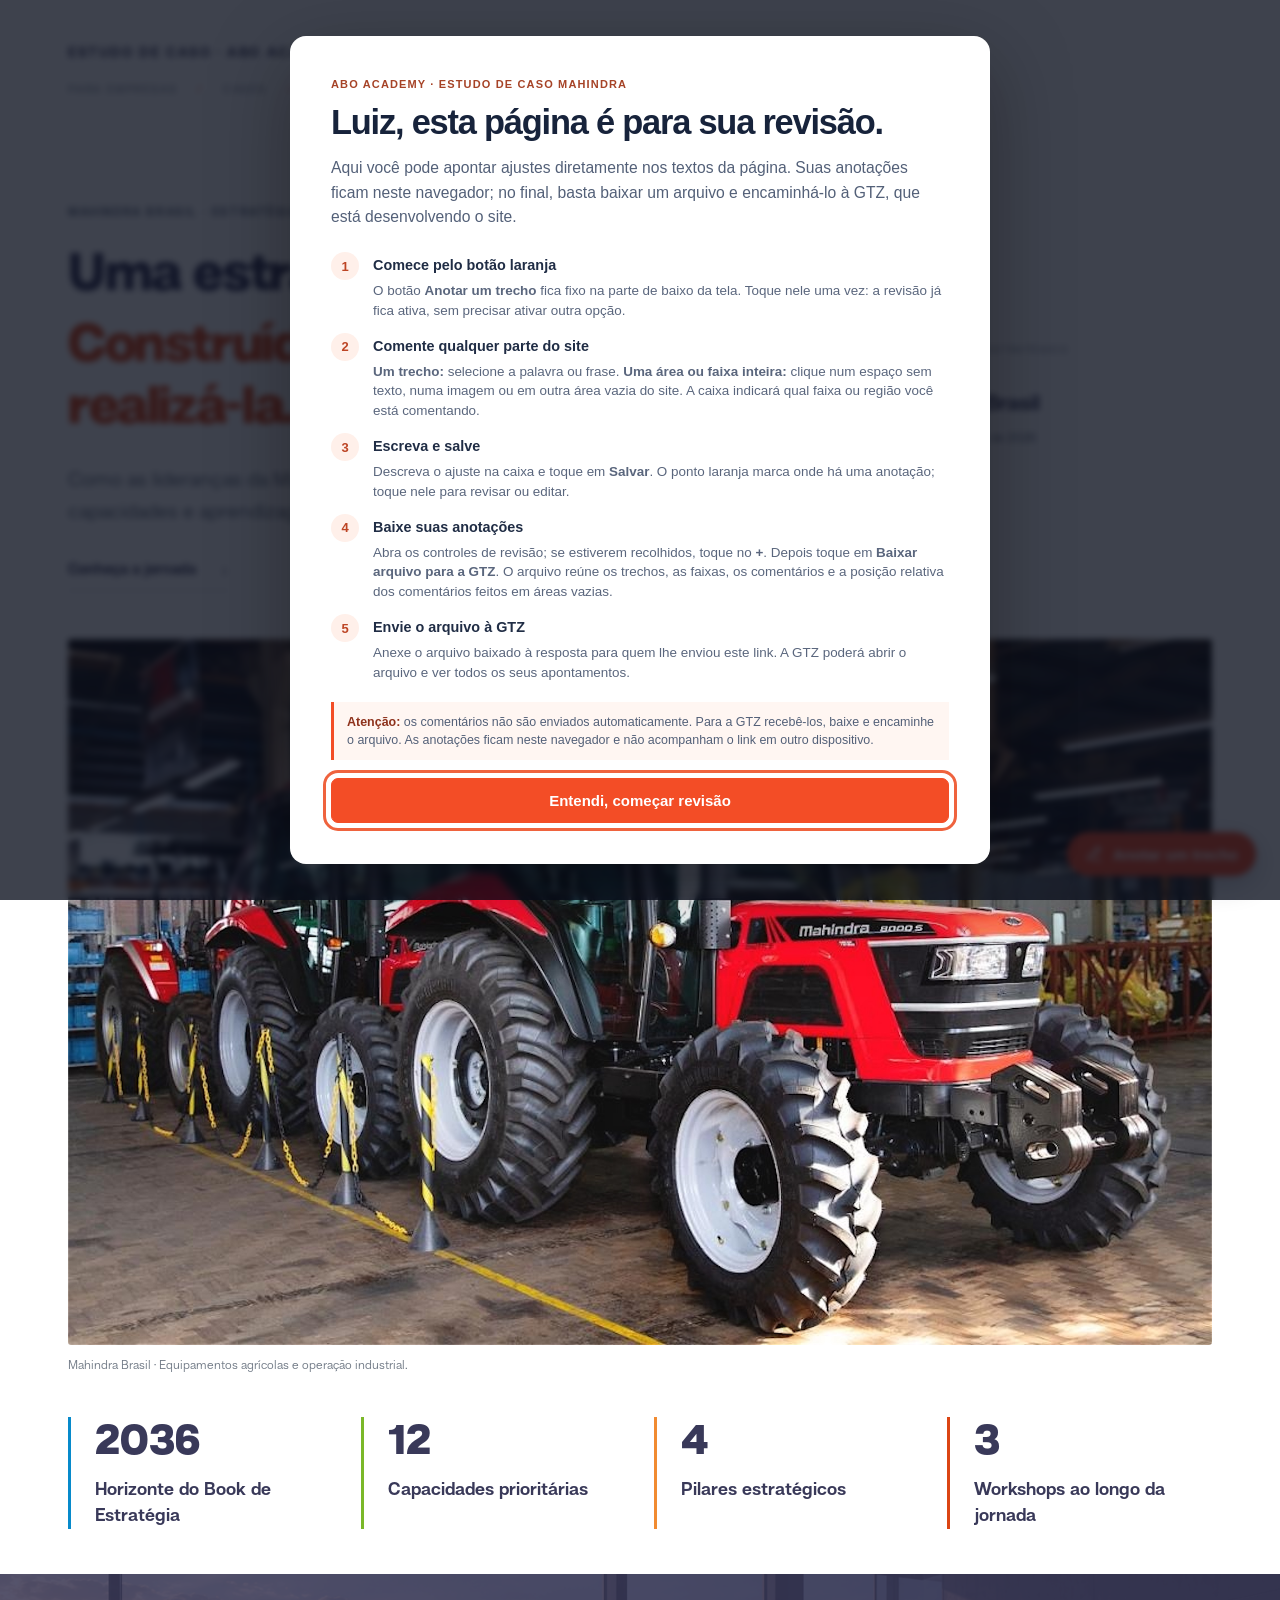
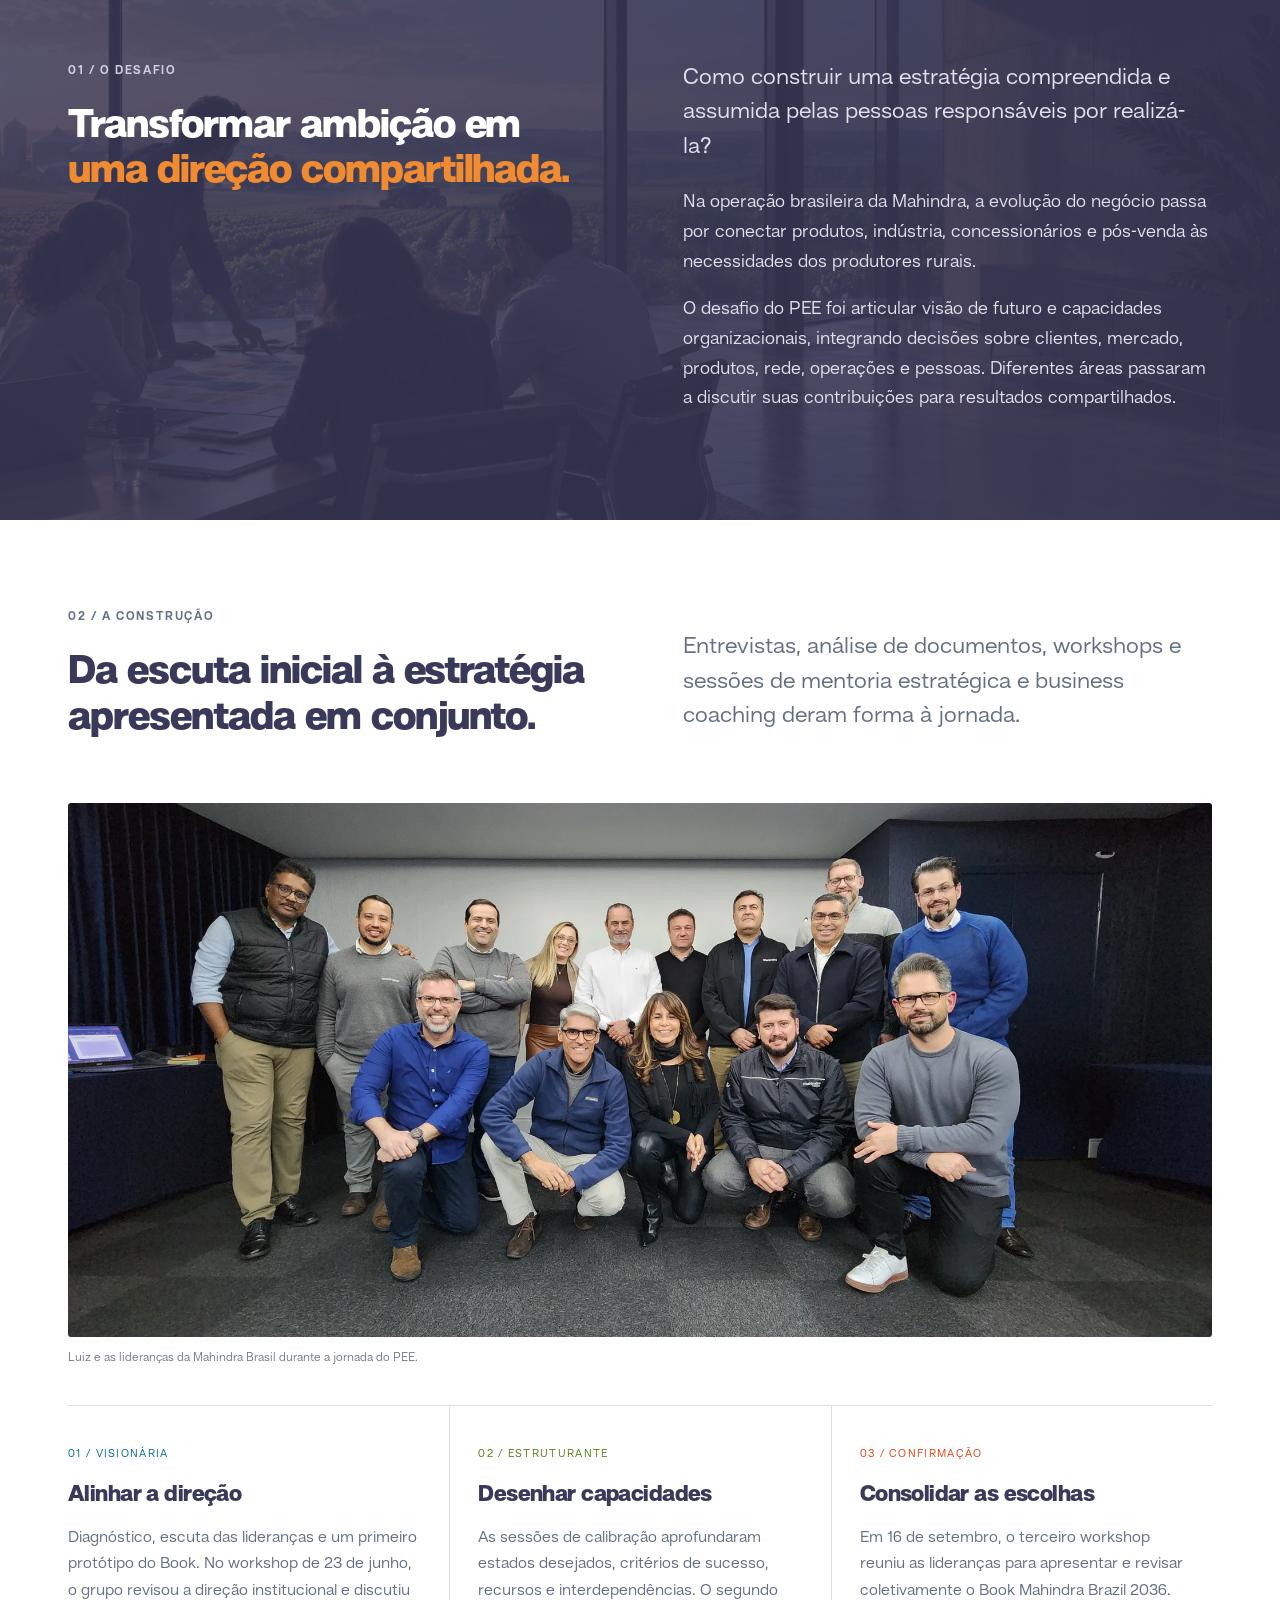
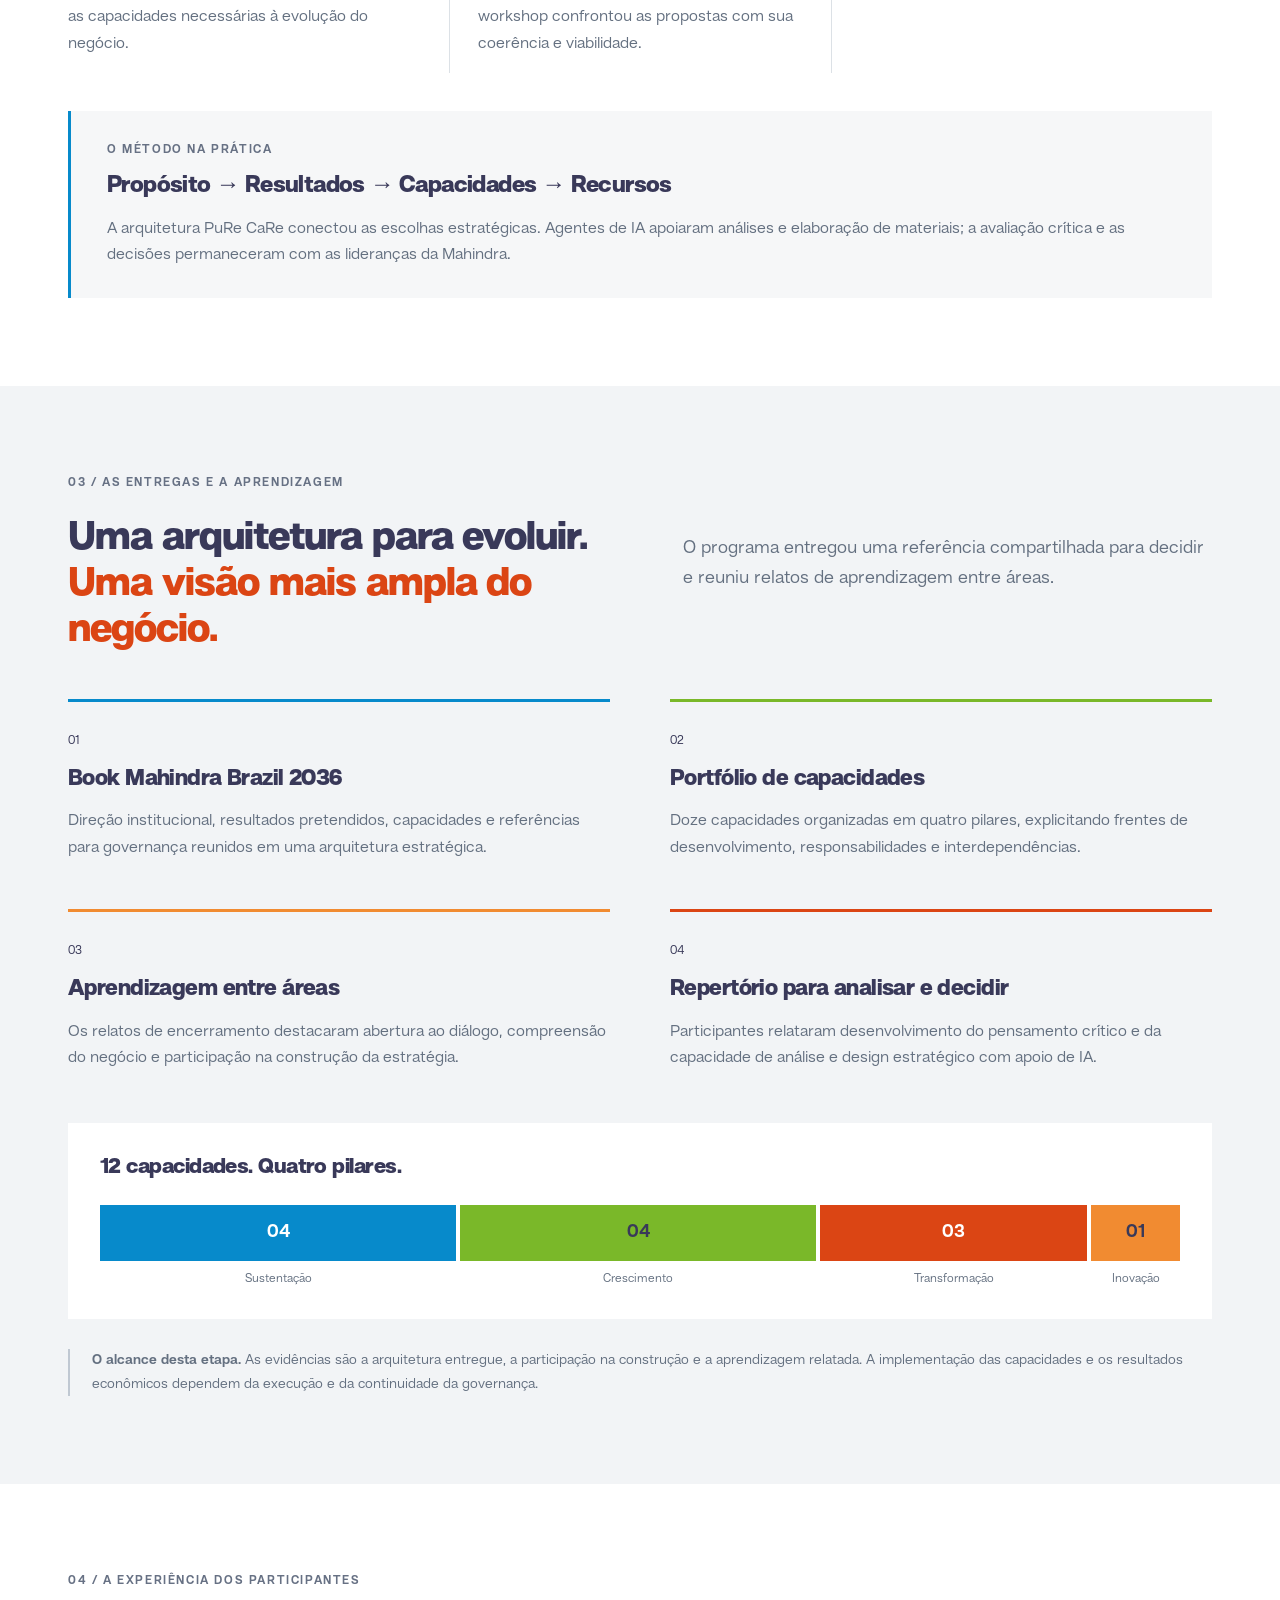
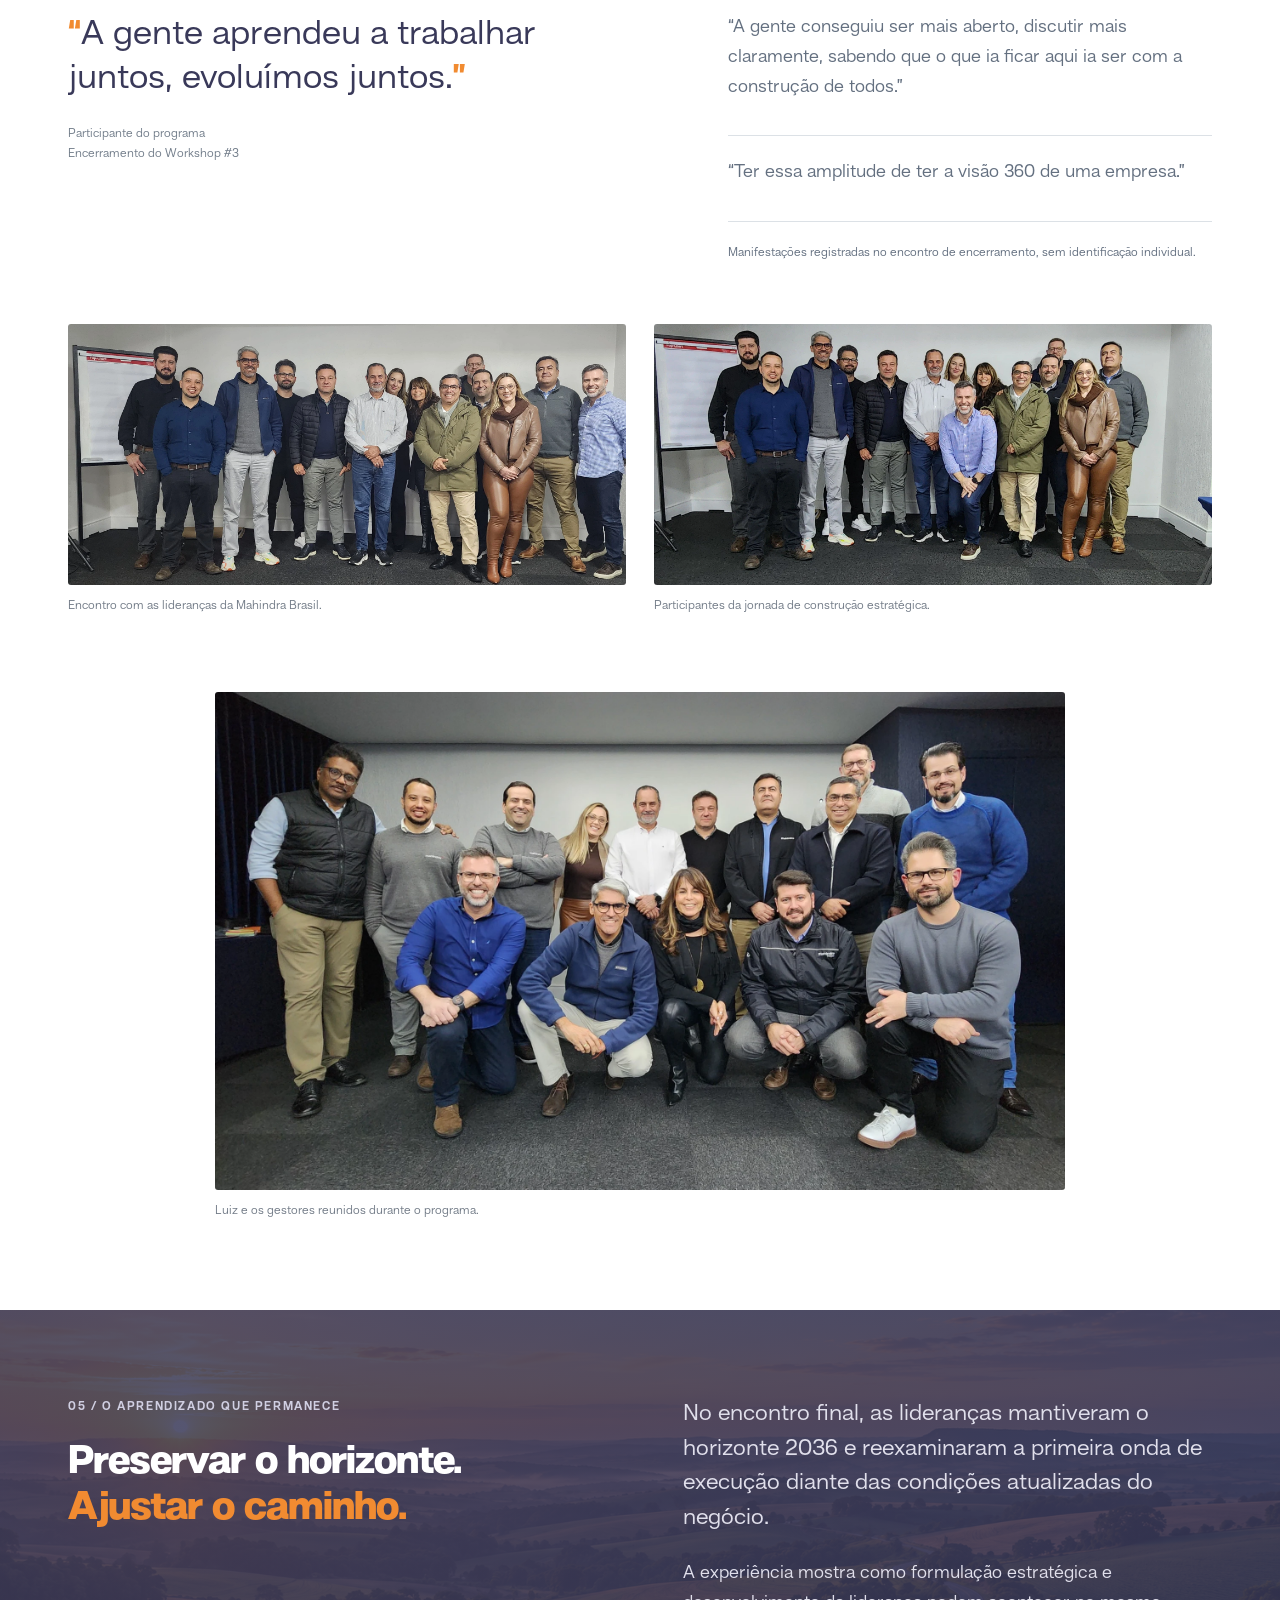
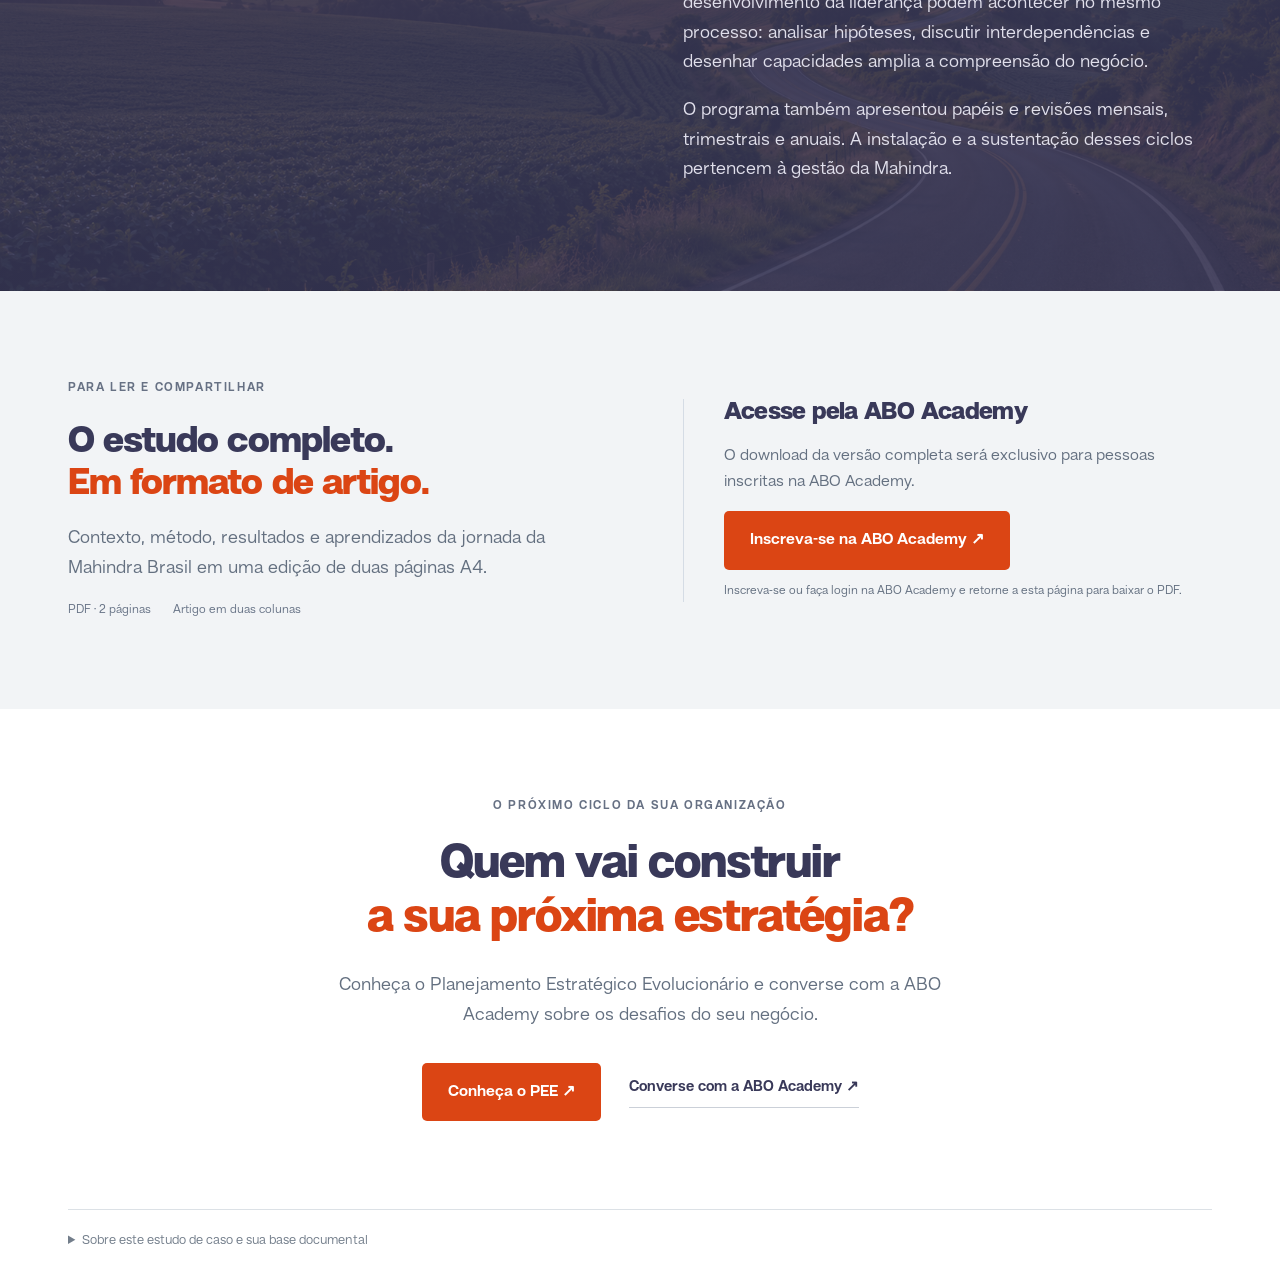
==== commit 04e8548e: "Clarify case opening and introduce Mahindra tractor image" ====
--- a/cases/index.html
+++ b/cases/index.html
@@ -1,11 +1,11 @@
 <!doctype html>
 <html lang="pt-BR"><head><meta charset="utf-8"><meta name="viewport" content="width=device-width,initial-scale=1"><meta name="robots" content="noindex,nofollow"><title>Mahindra Brasil · Estudos de caso · ABO Academy</title><meta name="description" content="Uma jornada de estratégia e aprendizagem coletiva com as lideranças da Mahindra Brasil."><link rel="stylesheet" href="styles.css"><link rel="stylesheet" href="review.css"></head><body>
 <main>
-<section class="hero wrap" id="inicio"><div class="breadcrumb">PARA EMPRESAS <span>/</span> CASES <span>/</span> PEE MAHINDRA BRASIL</div><div class="hero-grid"><div><p class="eyebrow">MAHINDRA BRASIL · ESTRATÉGIA E LIDERANÇA</p><h1>Uma estratégia de futuro.<br><em>Construída por quem vai realizá-la.</em></h1><p class="intro">Como as lideranças da Mahindra Brasil conectaram visão de longo prazo, capacidades e aprendizagem coletiva para construir o próximo ciclo.</p><a class="text-link" href="#desafio">Conheça a jornada <span>↓</span></a></div><aside class="client"><img src="public/mahindra-rise.png" alt="Mahindra Rise" width="320" height="100"><div class="client-rule"></div><p>PLANEJAMENTO ESTRATÉGICO<br>EVOLUCIONÁRIO</p><strong>Mahindra Brasil</strong><span>Maio — setembro de 2026</span></aside></div>
-<figure class="photo hero-photo"><img src="public/mahindra-principal.webp" alt="Foto coletiva de Luiz e dos gestores da Mahindra Brasil." width="2000" height="934" loading="eager"><figcaption>Luiz e as lideranças da Mahindra Brasil durante a jornada do PEE.</figcaption></figure></section>
+<section class="hero wrap" id="inicio"><p class="case-kicker">ESTUDO DE CASO · ABO ACADEMY</p><div class="breadcrumb">PARA EMPRESAS <span>/</span> CASES <span>/</span> PEE MAHINDRA BRASIL</div><div class="case-logo"><img src="public/mahindra-rise.png" alt="Mahindra Rise" width="320" height="100"></div><div class="hero-grid"><div><p class="eyebrow">MAHINDRA BRASIL · ESTRATÉGIA E LIDERANÇA</p><h1>Uma estratégia de futuro.<br><em>Construída por quem vai realizá-la.</em></h1><p class="intro">Como as lideranças da Mahindra Brasil conectaram visão de longo prazo, capacidades e aprendizagem coletiva para construir o próximo ciclo.</p><a class="text-link" href="#desafio">Conheça a jornada <span>↓</span></a></div><aside class="client"><p>PLANEJAMENTO ESTRATÉGICO<br>EVOLUCIONÁRIO</p><strong>Mahindra Brasil</strong><span>Maio — setembro de 2026</span></aside></div>
+<figure class="photo hero-photo"><img src="public/mahindra-tratores.jpg" alt="Tratores vermelhos Mahindra na unidade industrial." width="2048" height="1264" loading="eager" fetchpriority="high"><figcaption>Mahindra Brasil · Equipamentos agrícolas e operação industrial.</figcaption></figure></section>
 <section class="facts wrap" aria-label="O programa em números"><div><strong>2036</strong><span>Horizonte do Book de Estratégia</span></div><div><strong>12</strong><span>Capacidades prioritárias</span></div><div><strong>4</strong><span>Pilares estratégicos</span></div><div><strong>3</strong><span>Workshops ao longo da jornada</span></div></section>
 <section class="section dark" id="desafio"><div class="wrap split"><div><p class="eyebrow">01 / O DESAFIO</p><h2>Transformar ambição em <em>uma direção compartilhada.</em></h2></div><div><p class="large">Como construir uma estratégia compreendida e assumida pelas pessoas responsáveis por realizá-la?</p><p>Na operação brasileira da Mahindra, a evolução do negócio passa por conectar produtos, indústria, concessionários e pós-venda às necessidades dos produtores rurais.</p><p>O desafio do PEE foi articular visão de futuro e capacidades organizacionais, integrando decisões sobre clientes, mercado, produtos, rede, operações e pessoas. Diferentes áreas passaram a discutir suas contribuições para resultados compartilhados.</p></div></div></section>
-<section class="section wrap" id="jornada"><div class="split section-intro"><div><p class="eyebrow">02 / A CONSTRUÇÃO</p><h2>Da escuta inicial à estratégia apresentada em conjunto.</h2></div><p class="large">Entrevistas, análise de documentos, workshops e sessões de mentoria estratégica e business coaching deram forma à jornada.</p></div><div class="timeline"><article><span>01 / VISIONÁRIA</span><h3>Alinhar a direção</h3><p>Diagnóstico, escuta das lideranças e um primeiro protótipo do Book. No workshop de 23 de junho, o grupo revisou a direção institucional e discutiu as capacidades necessárias à evolução do negócio.</p></article><article><span>02 / ESTRUTURANTE</span><h3>Desenhar capacidades</h3><p>As sessões de calibração aprofundaram estados desejados, critérios de sucesso, recursos e interdependências. O segundo workshop confrontou as propostas com sua coerência e viabilidade.</p></article><article><span>03 / CONFIRMAÇÃO</span><h3>Consolidar as escolhas</h3><p>Em 16 de setembro, o terceiro workshop reuniu as lideranças para apresentar e revisar coletivamente o Book Mahindra Brazil 2036.</p></article></div><div class="method"><p class="eyebrow">O MÉTODO NA PRÁTICA</p><h3>Propósito → Resultados → Capacidades → Recursos</h3><p>A arquitetura PuRe CaRe conectou as escolhas estratégicas. Agentes de IA apoiaram análises e elaboração de materiais; a avaliação crítica e as decisões permaneceram com as lideranças da Mahindra.</p></div></section>
+<section class="section wrap" id="jornada"><div class="split section-intro"><div><p class="eyebrow">02 / A CONSTRUÇÃO</p><h2>Da escuta inicial à estratégia apresentada em conjunto.</h2></div><p class="large">Entrevistas, análise de documentos, workshops e sessões de mentoria estratégica e business coaching deram forma à jornada.</p></div><figure class="photo journey-photo"><img src="public/mahindra-principal.webp" alt="Foto coletiva de Luiz e dos gestores da Mahindra Brasil." width="2000" height="934" loading="lazy"><figcaption>Luiz e as lideranças da Mahindra Brasil durante a jornada do PEE.</figcaption></figure><div class="timeline"><article><span>01 / VISIONÁRIA</span><h3>Alinhar a direção</h3><p>Diagnóstico, escuta das lideranças e um primeiro protótipo do Book. No workshop de 23 de junho, o grupo revisou a direção institucional e discutiu as capacidades necessárias à evolução do negócio.</p></article><article><span>02 / ESTRUTURANTE</span><h3>Desenhar capacidades</h3><p>As sessões de calibração aprofundaram estados desejados, critérios de sucesso, recursos e interdependências. O segundo workshop confrontou as propostas com sua coerência e viabilidade.</p></article><article><span>03 / CONFIRMAÇÃO</span><h3>Consolidar as escolhas</h3><p>Em 16 de setembro, o terceiro workshop reuniu as lideranças para apresentar e revisar coletivamente o Book Mahindra Brazil 2036.</p></article></div><div class="method"><p class="eyebrow">O MÉTODO NA PRÁTICA</p><h3>Propósito → Resultados → Capacidades → Recursos</h3><p>A arquitetura PuRe CaRe conectou as escolhas estratégicas. Agentes de IA apoiaram análises e elaboração de materiais; a avaliação crítica e as decisões permaneceram com as lideranças da Mahindra.</p></div></section>
 <section class="section soft" id="resultados"><div class="wrap"><p class="eyebrow">03 / AS ENTREGAS E A APRENDIZAGEM</p><div class="split section-intro"><h2>Uma arquitetura para evoluir.<br><em>Uma visão mais ampla do negócio.</em></h2><p>O programa entregou uma referência compartilhada para decidir e reuniu relatos de aprendizagem entre áreas.</p></div><div class="results"><article><span>01</span><h3>Book Mahindra Brazil 2036</h3><p>Direção institucional, resultados pretendidos, capacidades e referências para governança reunidos em uma arquitetura estratégica.</p></article><article><span>02</span><h3>Portfólio de capacidades</h3><p>Doze capacidades organizadas em quatro pilares, explicitando frentes de desenvolvimento, responsabilidades e interdependências.</p></article><article><span>03</span><h3>Aprendizagem entre áreas</h3><p>Os relatos de encerramento destacaram abertura ao diálogo, compreensão do negócio e participação na construção da estratégia.</p></article><article><span>04</span><h3>Repertório para analisar e decidir</h3><p>Participantes relataram desenvolvimento do pensamento crítico e da capacidade de análise e design estratégico com apoio de IA.</p></article></div><div class="pillars"><h3>12 capacidades. Quatro pilares.</h3><div class="pillar-bar" aria-label="Sustentação: 4; Crescimento: 4; Transformação: 3; Inovação: 1"><span style="flex:4">04</span><span style="flex:4">04</span><span style="flex:3">03</span><span style="flex:1">01</span></div><ul><li>Sustentação <b>4</b></li><li>Crescimento <b>4</b></li><li>Transformação <b>3</b></li><li>Inovação <b>1</b></li></ul></div><p class="scope"><strong>O alcance desta etapa.</strong> As evidências são a arquitetura entregue, a participação na construção e a aprendizagem relatada. A implementação das capacidades e os resultados econômicos dependem da execução e da continuidade da governança.</p></div></section>
 <section class="section wrap" id="experiencia"><p class="eyebrow">04 / A EXPERIÊNCIA DOS PARTICIPANTES</p><div class="voices"><blockquote><p><span class="quote-mark">“</span>A gente aprendeu a trabalhar juntos, evoluímos juntos.<span class="quote-mark">”</span></p><footer>Participante do programa<br>Encerramento do Workshop #3</footer></blockquote><div class="other-voices"><blockquote><p>“A gente conseguiu ser mais aberto, discutir mais claramente, sabendo que o que ia ficar aqui ia ser com a construção de todos.”</p></blockquote><blockquote><p>“Ter essa amplitude de ter a visão 360 de uma empresa.”</p></blockquote><p class="caption">Manifestações registradas no encontro de encerramento, sem identificação individual.</p></div></div><div class="photo-grid"><figure class="photo"><img src="public/mahindra-encontro-01.webp" alt="Registro coletivo dos participantes do PEE Mahindra Brasil." width="2000" height="934" loading="lazy"><figcaption>Encontro com as lideranças da Mahindra Brasil.</figcaption></figure><figure class="photo"><img src="public/mahindra-encontro-02.webp" alt="Registro coletivo dos participantes do PEE Mahindra Brasil." width="2000" height="934" loading="lazy"><figcaption>Participantes da jornada de construção estratégica.</figcaption></figure><figure class="photo"><img src="public/mahindra-encontro-03.webp" alt="Registro coletivo dos participantes do PEE Mahindra Brasil." width="2000" height="1172" loading="lazy"><figcaption>Luiz e os gestores reunidos durante o programa.</figcaption></figure></div></section>
 <section class="section dark" id="aprendizagem"><div class="wrap split"><div><p class="eyebrow">05 / O APRENDIZADO QUE PERMANECE</p><h2>Preservar o horizonte.<br><em>Ajustar o caminho.</em></h2></div><div><p class="large">No encontro final, as lideranças mantiveram o horizonte 2036 e reexaminaram a primeira onda de execução diante das condições atualizadas do negócio.</p><p>A experiência mostra como formulação estratégica e desenvolvimento da liderança podem acontecer no mesmo processo: analisar hipóteses, discutir interdependências e desenhar capacidades amplia a compreensão do negócio.</p><p>O programa também apresentou papéis e revisões mensais, trimestrais e anuais. A instalação e a sustentação desses ciclos pertencem à gestão da Mahindra.</p></div></div></section>
--- a/cases/styles.css
+++ b/cases/styles.css
@@ -62,3 +62,13 @@
 #desafio::before{content:"";position:absolute;inset:0;z-index:-2;background:url('public/desafio-conceitual.png') center / cover no-repeat;transform:scaleX(-1)}
 #desafio::after{content:"";position:absolute;inset:0;z-index:-1;background:rgba(57,57,89,.85)}
 @media(max-width:600px){#desafio{background-image:none}#desafio::before{background-position:65% center}#desafio::after{background:rgba(57,57,89,.9)}}
+/* Identify the case immediately and introduce the client's business on mobile. */
+.case-kicker{font-size:14px;font-weight:700;letter-spacing:1.6px;color:var(--abo-purple);margin:0 0 16px}
+.case-logo{display:flex;justify-content:center;margin:28px 0 38px}
+.case-logo img{width:250px;height:auto}
+.hero .breadcrumb{margin-bottom:0}
+.client{padding-top:15px;padding-bottom:15px}
+.client p{margin-top:0}
+.journey-photo{margin:0 0 36px}
+@media(max-width:600px){.case-kicker{font-size:12px;letter-spacing:1.2px}.case-logo{margin:26px 0 30px}.case-logo img{width:210px}.hero-grid{gap:22px}.hero-photo{margin-top:26px}}
+@media(max-width:600px){.case-logo{margin:20px 0 22px}.case-logo img{width:180px}.hero h1{font-size:34px}.hero .intro{font-size:17px;margin:20px 0}.hero .eyebrow{margin-bottom:16px}.hero .client{padding-top:14px}.hero .client strong{font-size:18px}.hero .client p{margin-bottom:5px}.hero-grid{gap:16px}.hero-photo{margin-top:20px}}
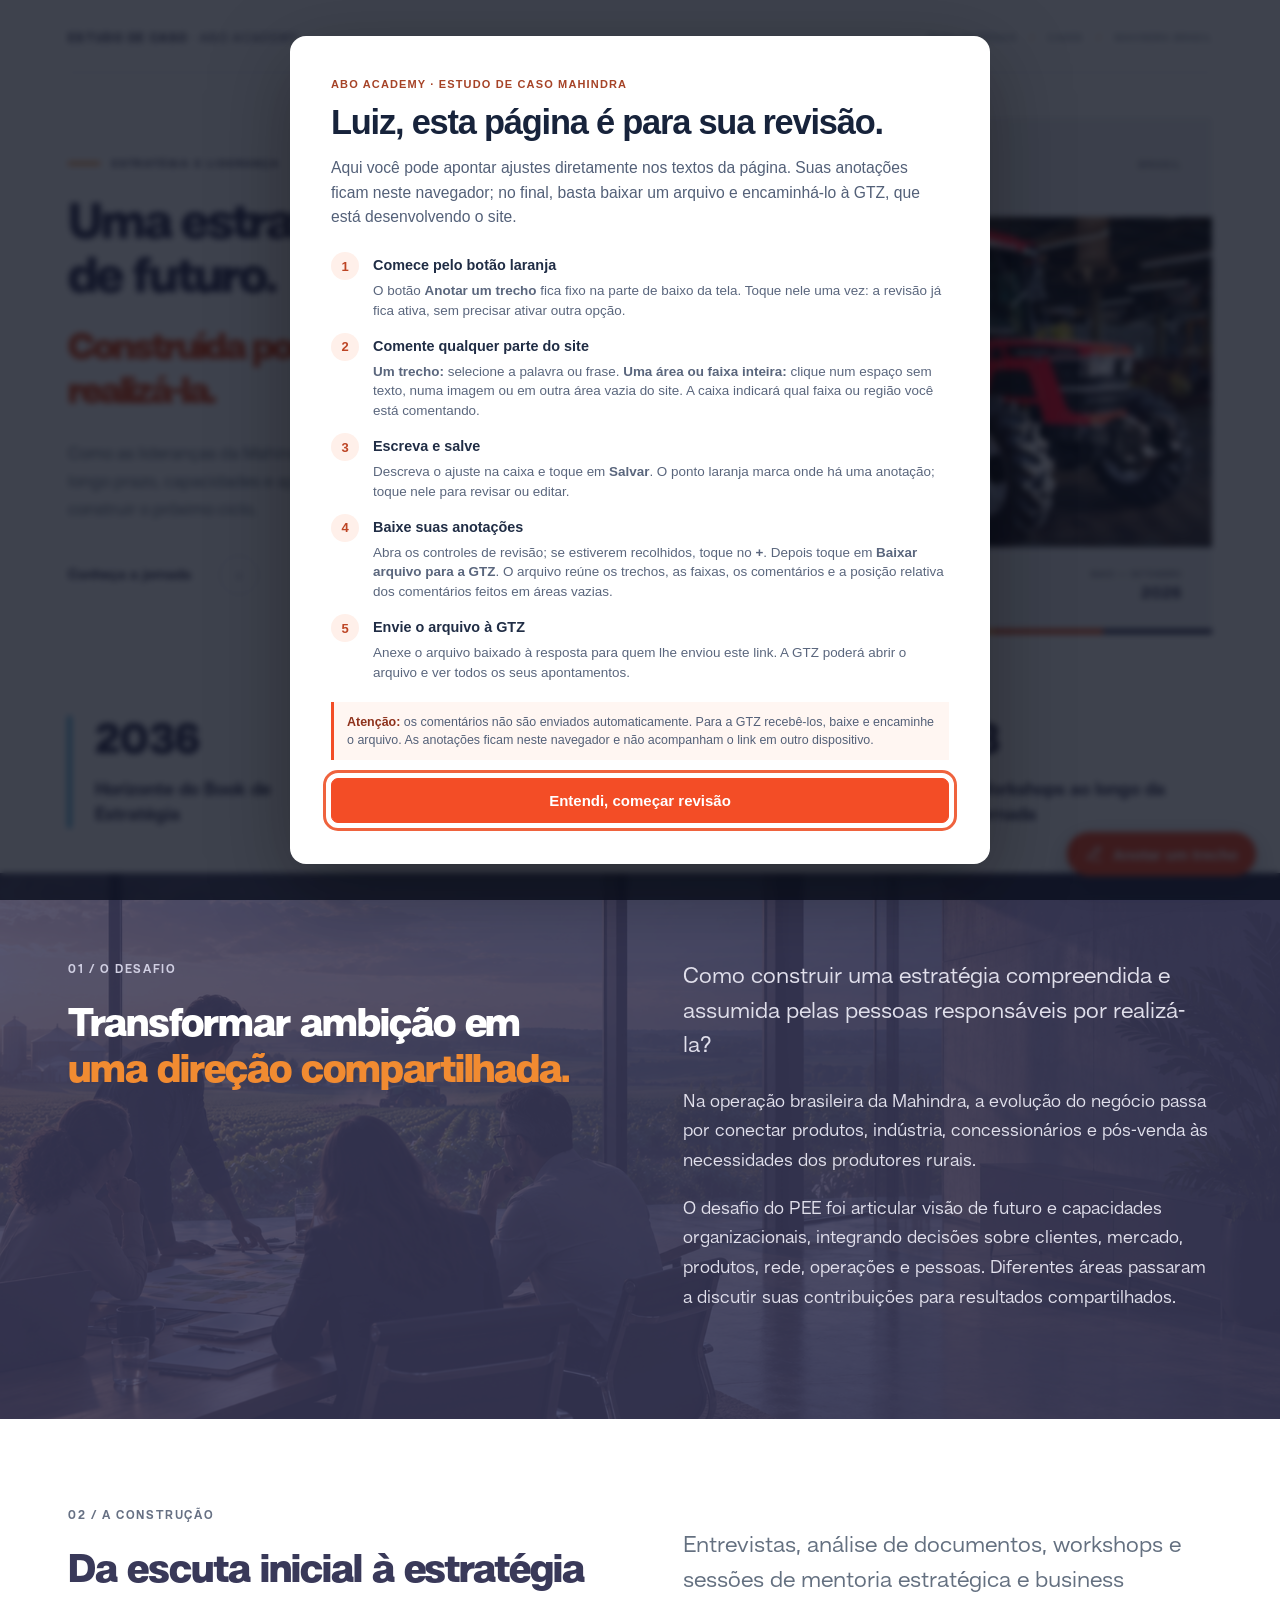
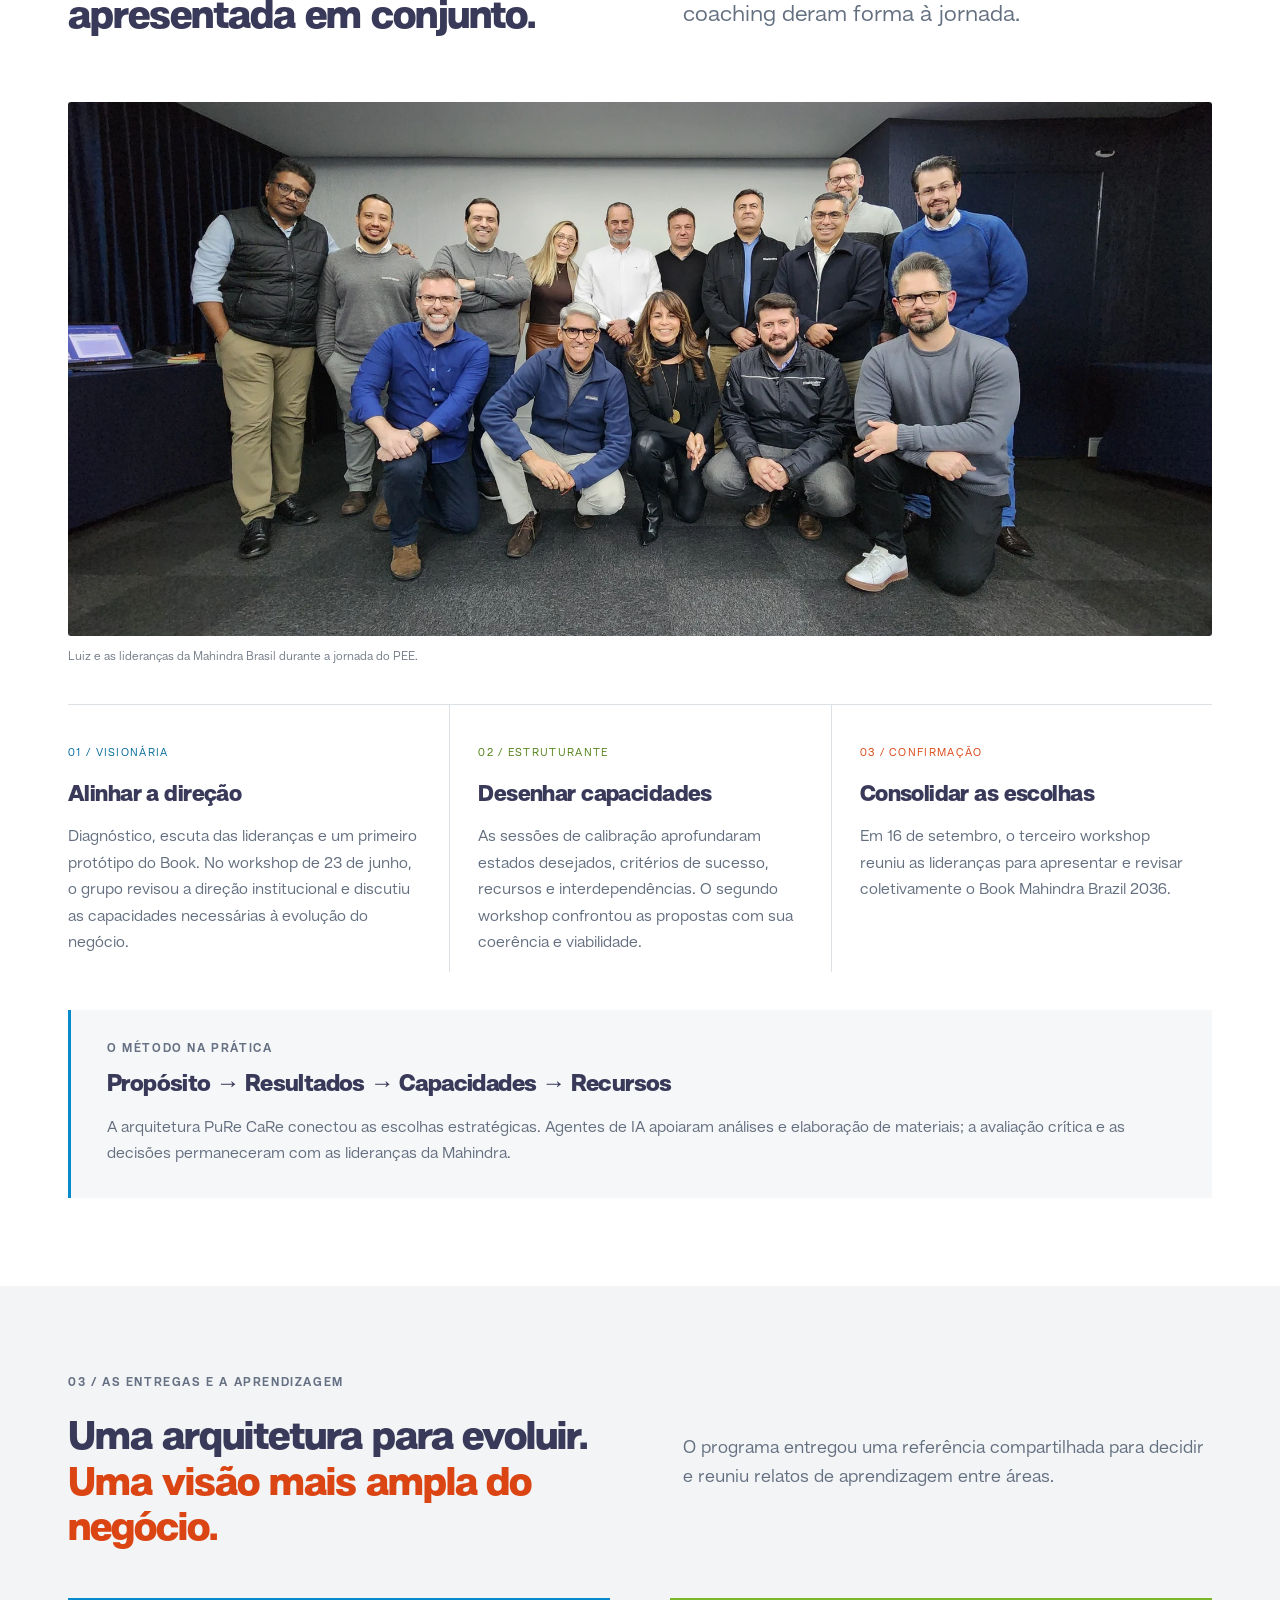
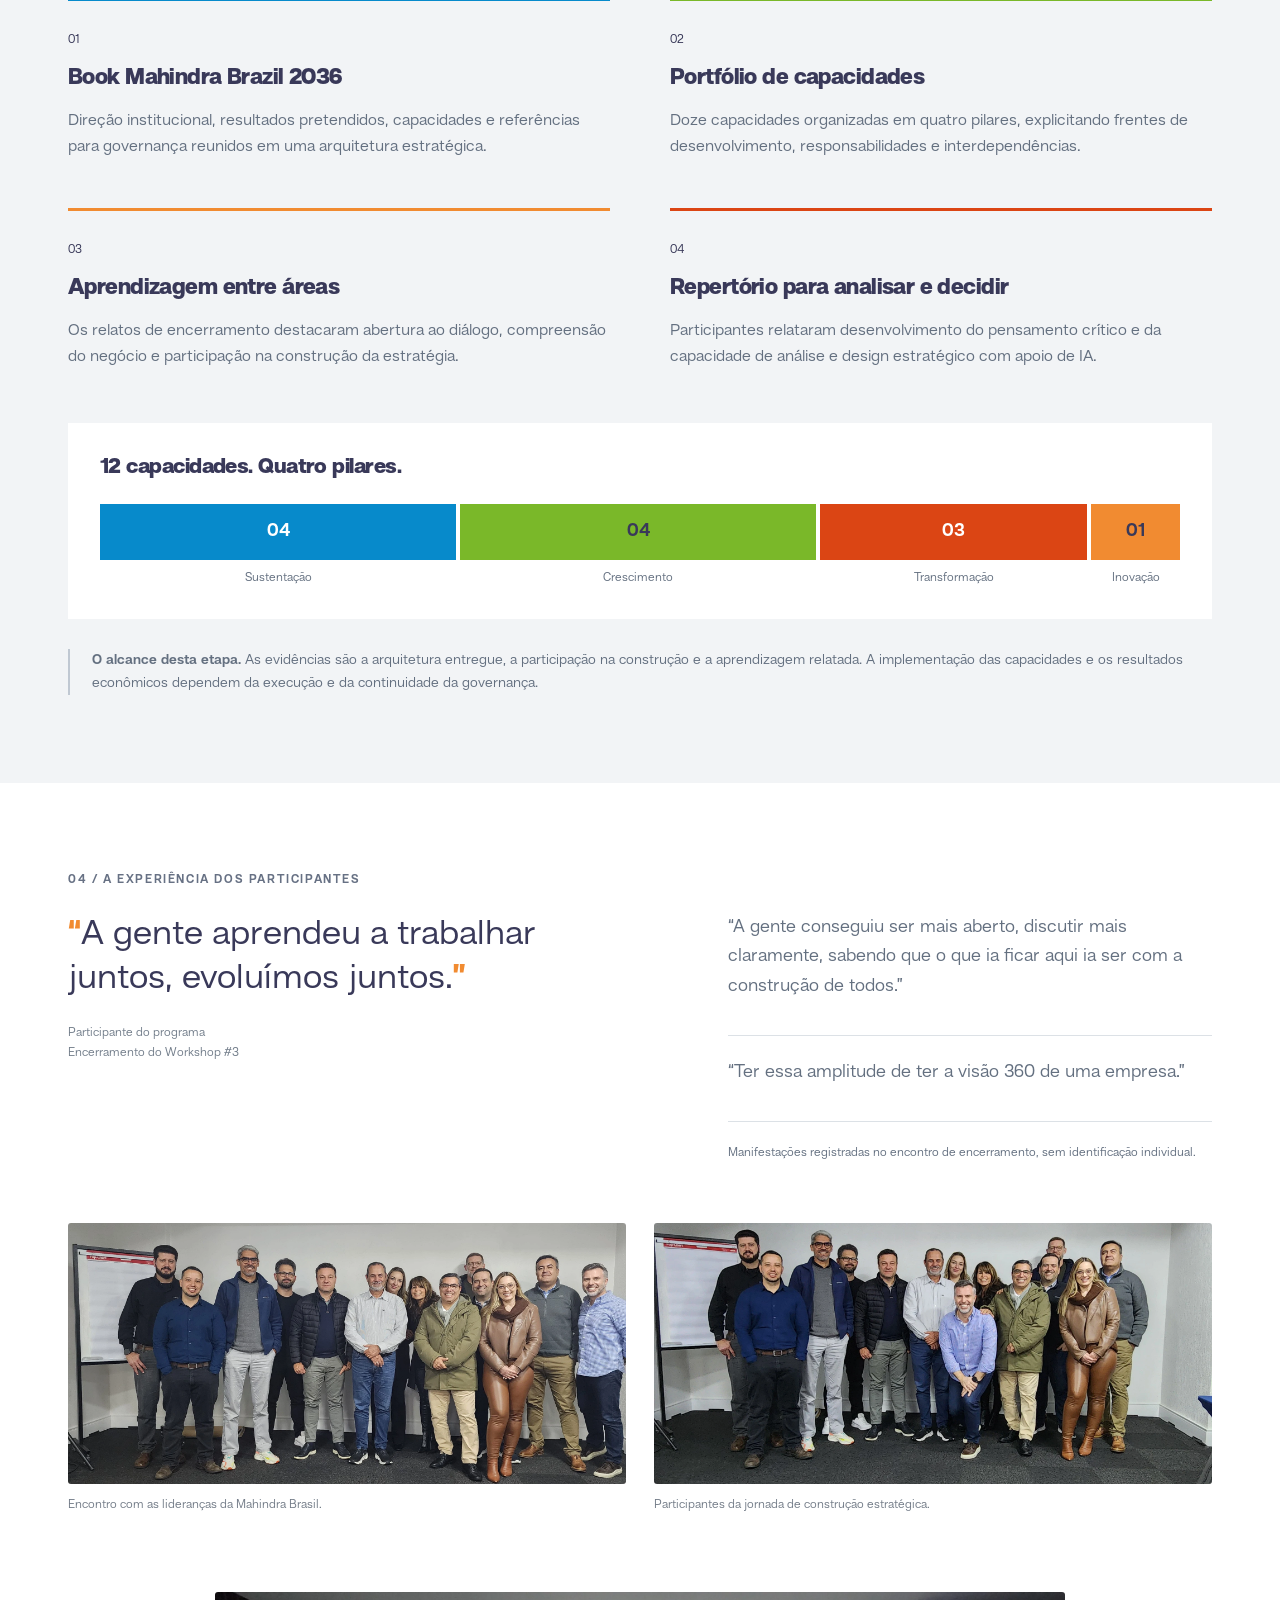
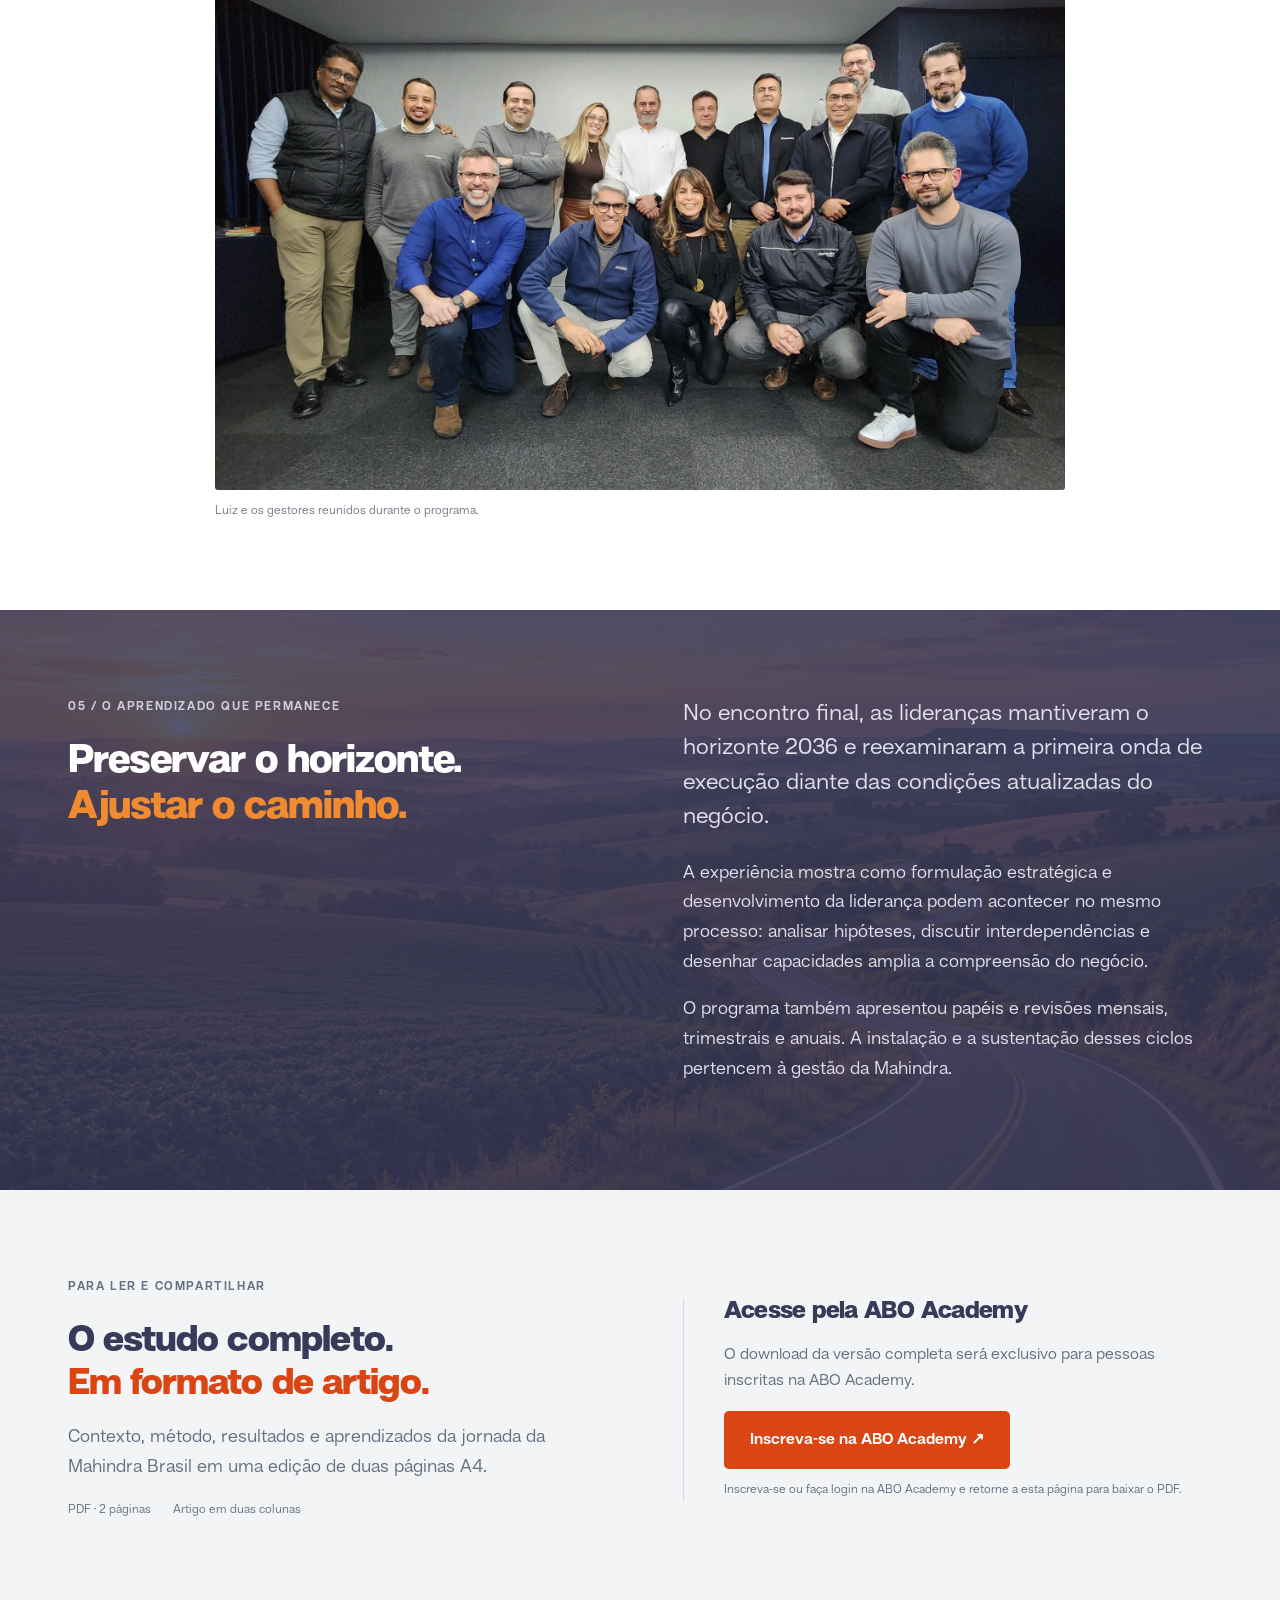
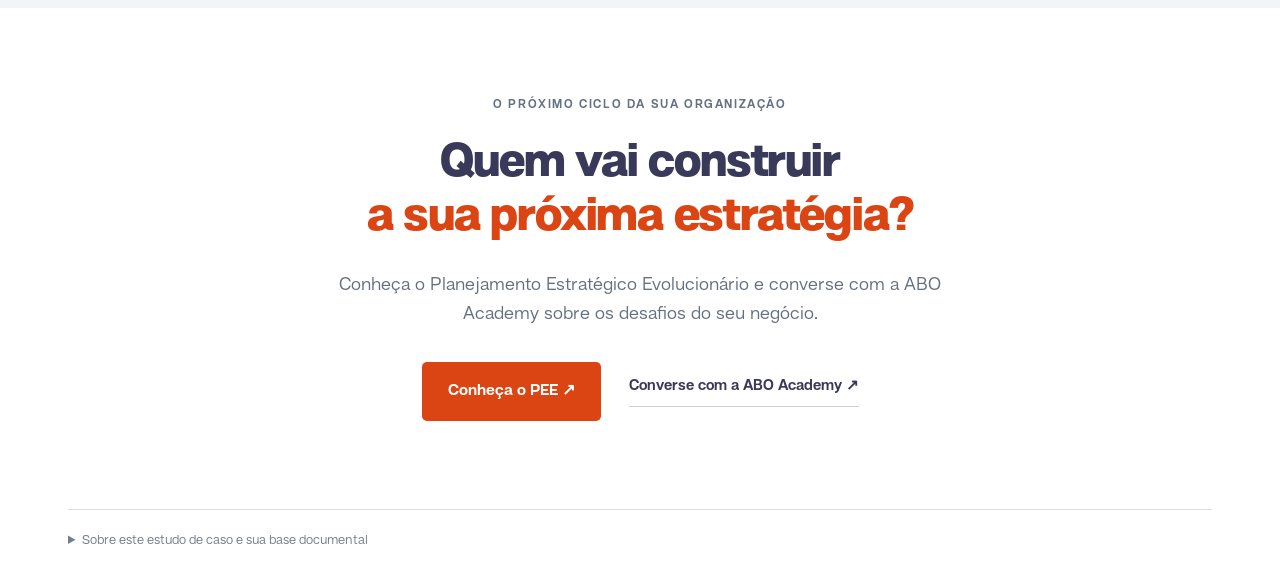
==== commit 9774c6bd: "Redesign Mahindra case hero with editorial layout" ====
--- a/cases/index.html
+++ b/cases/index.html
@@ -1,8 +1,12 @@
 <!doctype html>
 <html lang="pt-BR"><head><meta charset="utf-8"><meta name="viewport" content="width=device-width,initial-scale=1"><meta name="robots" content="noindex,nofollow"><title>Mahindra Brasil · Estudos de caso · ABO Academy</title><meta name="description" content="Uma jornada de estratégia e aprendizagem coletiva com as lideranças da Mahindra Brasil."><link rel="stylesheet" href="styles.css"><link rel="stylesheet" href="review.css"></head><body>
 <main>
-<section class="hero wrap" id="inicio"><p class="case-kicker">ESTUDO DE CASO · ABO ACADEMY</p><div class="breadcrumb">PARA EMPRESAS <span>/</span> CASES <span>/</span> PEE MAHINDRA BRASIL</div><div class="case-logo"><img src="public/mahindra-rise.png" alt="Mahindra Rise" width="320" height="100"></div><div class="hero-grid"><div><p class="eyebrow">MAHINDRA BRASIL · ESTRATÉGIA E LIDERANÇA</p><h1>Uma estratégia de futuro.<br><em>Construída por quem vai realizá-la.</em></h1><p class="intro">Como as lideranças da Mahindra Brasil conectaram visão de longo prazo, capacidades e aprendizagem coletiva para construir o próximo ciclo.</p><a class="text-link" href="#desafio">Conheça a jornada <span>↓</span></a></div><aside class="client"><p>PLANEJAMENTO ESTRATÉGICO<br>EVOLUCIONÁRIO</p><strong>Mahindra Brasil</strong><span>Maio — setembro de 2026</span></aside></div>
-<figure class="photo hero-photo"><img src="public/mahindra-tratores.jpg" alt="Tratores vermelhos Mahindra na unidade industrial." width="2048" height="1264" loading="eager" fetchpriority="high"><figcaption>Mahindra Brasil · Equipamentos agrícolas e operação industrial.</figcaption></figure></section>
+<section class="editorial-hero wrap" id="inicio">
+<div class="editorial-top"><p>ESTUDO DE CASO <span>· ABO ACADEMY</span></p><div class="editorial-breadcrumb">PARA EMPRESAS <span>/</span> CASES <span>/</span> MAHINDRA BRASIL</div></div>
+<div class="editorial-layout">
+<div class="editorial-copy"><p class="editorial-label">ESTRATÉGIA E LIDERANÇA</p><h1>Uma estratégia<br>de futuro.<em>Construída por quem vai realizá-la.</em></h1><p class="editorial-intro">Como as lideranças da Mahindra Brasil conectaram visão de longo prazo, capacidades e aprendizagem coletiva para construir o próximo ciclo.</p><a class="editorial-link" href="#desafio">Conheça a jornada <span aria-hidden="true">↓</span></a></div>
+<div class="editorial-visual"><div class="editorial-brand"><img src="public/mahindra-rise.png" alt="Mahindra Rise" width="320" height="100"><span>BRASIL</span></div><figure><img class="editorial-tractor" src="public/mahindra-tratores.jpg" alt="Tratores vermelhos Mahindra na unidade industrial." width="2048" height="1264" loading="eager" fetchpriority="high"><figcaption>O futuro se constrói a partir de quem faz.</figcaption></figure><div class="editorial-meta"><p>Planejamento Estratégico<br><strong>Evolucionário</strong></p><p>MAIO — SETEMBRO<strong>2026</strong></p></div></div>
+</div></section>
 <section class="facts wrap" aria-label="O programa em números"><div><strong>2036</strong><span>Horizonte do Book de Estratégia</span></div><div><strong>12</strong><span>Capacidades prioritárias</span></div><div><strong>4</strong><span>Pilares estratégicos</span></div><div><strong>3</strong><span>Workshops ao longo da jornada</span></div></section>
 <section class="section dark" id="desafio"><div class="wrap split"><div><p class="eyebrow">01 / O DESAFIO</p><h2>Transformar ambição em <em>uma direção compartilhada.</em></h2></div><div><p class="large">Como construir uma estratégia compreendida e assumida pelas pessoas responsáveis por realizá-la?</p><p>Na operação brasileira da Mahindra, a evolução do negócio passa por conectar produtos, indústria, concessionários e pós-venda às necessidades dos produtores rurais.</p><p>O desafio do PEE foi articular visão de futuro e capacidades organizacionais, integrando decisões sobre clientes, mercado, produtos, rede, operações e pessoas. Diferentes áreas passaram a discutir suas contribuições para resultados compartilhados.</p></div></div></section>
 <section class="section wrap" id="jornada"><div class="split section-intro"><div><p class="eyebrow">02 / A CONSTRUÇÃO</p><h2>Da escuta inicial à estratégia apresentada em conjunto.</h2></div><p class="large">Entrevistas, análise de documentos, workshops e sessões de mentoria estratégica e business coaching deram forma à jornada.</p></div><figure class="photo journey-photo"><img src="public/mahindra-principal.webp" alt="Foto coletiva de Luiz e dos gestores da Mahindra Brasil." width="2000" height="934" loading="lazy"><figcaption>Luiz e as lideranças da Mahindra Brasil durante a jornada do PEE.</figcaption></figure><div class="timeline"><article><span>01 / VISIONÁRIA</span><h3>Alinhar a direção</h3><p>Diagnóstico, escuta das lideranças e um primeiro protótipo do Book. No workshop de 23 de junho, o grupo revisou a direção institucional e discutiu as capacidades necessárias à evolução do negócio.</p></article><article><span>02 / ESTRUTURANTE</span><h3>Desenhar capacidades</h3><p>As sessões de calibração aprofundaram estados desejados, critérios de sucesso, recursos e interdependências. O segundo workshop confrontou as propostas com sua coerência e viabilidade.</p></article><article><span>03 / CONFIRMAÇÃO</span><h3>Consolidar as escolhas</h3><p>Em 16 de setembro, o terceiro workshop reuniu as lideranças para apresentar e revisar coletivamente o Book Mahindra Brazil 2036.</p></article></div><div class="method"><p class="eyebrow">O MÉTODO NA PRÁTICA</p><h3>Propósito → Resultados → Capacidades → Recursos</h3><p>A arquitetura PuRe CaRe conectou as escolhas estratégicas. Agentes de IA apoiaram análises e elaboração de materiais; a avaliação crítica e as decisões permaneceram com as lideranças da Mahindra.</p></div></section>
--- a/cases/styles.css
+++ b/cases/styles.css
@@ -72,3 +72,67 @@
 .journey-photo{margin:0 0 36px}
 @media(max-width:600px){.case-kicker{font-size:12px;letter-spacing:1.2px}.case-logo{margin:26px 0 30px}.case-logo img{width:210px}.hero-grid{gap:22px}.hero-photo{margin-top:26px}}
 @media(max-width:600px){.case-logo{margin:20px 0 22px}.case-logo img{width:180px}.hero h1{font-size:34px}.hero .intro{font-size:17px;margin:20px 0}.hero .eyebrow{margin-bottom:16px}.hero .client{padding-top:14px}.hero .client strong{font-size:18px}.hero .client p{margin-bottom:5px}.hero-grid{gap:16px}.hero-photo{margin-top:20px}}
+/* Present the case introduction as one centered composition on desktop. */
+@media(min-width:701px){
+ .hero .case-kicker,.hero .breadcrumb{text-align:center}
+ .hero .hero-grid{display:flex;flex-direction:column;gap:26px;text-align:center}
+ .hero .hero-grid>div{width:100%;max-width:860px}
+ .hero h1{max-width:850px;margin-left:auto;margin-right:auto}
+ .hero .intro{max-width:760px;margin-left:auto;margin-right:auto}
+ .hero .client{border-left:0;border-top:1px solid #dde1e7;padding:22px 0 0;width:100%;max-width:760px;display:flex;justify-content:center;align-items:center;flex-wrap:wrap;gap:10px 28px}
+ .hero .client p{margin:0;font-size:11px;text-align:left}
+ .hero .client strong{font-size:20px}
+ .hero .client>span{font-size:14px}
+ .hero .case-logo{margin-bottom:30px}
+}
+@media(min-width:701px){.hero h1{font-size:clamp(36px,3.6vw,50px);max-width:920px;text-wrap:balance}.hero h1 em{text-wrap:balance}.hero .hero-grid>div{max-width:960px}.hero .client p{text-align:center}}
+/* Separate navigation, client identity and editorial introduction. */
+@media(min-width:701px){
+ .hero{padding-top:48px}
+ .hero .case-kicker{margin-bottom:20px}
+ .hero .case-logo{margin-top:58px;margin-bottom:56px}
+ .hero .case-logo img{width:230px}
+ .hero .hero-grid>div>.eyebrow{margin-bottom:28px}
+ .hero h1{line-height:1.16}
+ .hero h1 em{margin-top:14px}
+ .hero .intro{margin-top:32px;margin-bottom:30px;max-width:720px}
+ .hero .hero-grid{gap:34px}
+ .hero .client{padding-top:25px}
+ .hero-photo{margin-top:48px}
+}
+@media(max-width:700px){
+ .hero .case-logo{margin-top:36px;margin-bottom:38px}
+ .hero .hero-grid>div>.eyebrow{margin-bottom:23px}
+}
+
+/* Editorial case opening: a clear reading column and a dedicated visual panel. */
+.editorial-hero{padding-top:30px;padding-bottom:42px}
+.editorial-top{display:flex;align-items:center;justify-content:space-between;gap:24px;border-bottom:1px solid #dedee5;padding-bottom:22px;margin-bottom:44px}
+.editorial-top>p{margin:0;color:var(--abo-purple);font-size:12px;font-weight:700;letter-spacing:1.3px}
+.editorial-top>p span{font-weight:400}
+.editorial-breadcrumb{font-size:9px;letter-spacing:1.2px;color:#647080}
+.editorial-breadcrumb span{padding:0 10px;color:var(--abo-orange)}
+.editorial-layout{display:grid;grid-template-columns:1fr 1fr;gap:56px;align-items:center}
+.editorial-label{display:flex;align-items:center;gap:12px;font-size:10px;font-weight:700;letter-spacing:1.8px;color:var(--abo-purple);margin:0 0 26px}
+.editorial-label:before{content:"";width:32px;height:3px;background:var(--abo-orange)}
+.editorial-copy h1{font-size:clamp(38px,4vw,55px);line-height:1.06;letter-spacing:-.04em;color:var(--abo-purple)}
+.editorial-copy h1 em{display:block;font-size:.76em;line-height:1.14;margin-top:20px;color:var(--abo-red);max-width:460px}
+.editorial-intro{font-size:17px;line-height:1.65;margin:26px 0 30px;max-width:470px}
+.editorial-link{display:inline-flex;gap:28px;align-items:center;font-size:14px;font-weight:700;color:var(--abo-purple)}
+.editorial-link span{display:grid;place-items:center;border:1px solid #d7d7df;border-radius:50%;width:40px;height:40px;transition:background .2s}
+.editorial-link:hover span{background:#f2f3f5}
+.editorial-visual{background:#f1f2f4;position:relative}
+.editorial-visual:after{content:"";display:block;height:5px;background:linear-gradient(to right,var(--abo-blue) 0 20%,var(--abo-green) 20% 40%,var(--abo-orange) 40% 60%,var(--abo-red) 60% 80%,var(--abo-purple) 80%)}
+.editorial-brand{height:100px;display:flex;justify-content:space-between;align-items:center;padding:24px 30px}
+.editorial-brand img{width:185px;height:auto}
+.editorial-brand>span{font-size:9px;letter-spacing:2px;color:var(--abo-purple)}
+.editorial-visual figure{position:relative;margin:0}
+.editorial-tractor{width:100%;height:330px;object-fit:cover;object-position:65% center}
+.editorial-visual figcaption{position:absolute;bottom:0;left:0;right:0;margin:0;padding:35px 24px 17px;background:linear-gradient(transparent,rgba(20,20,30,.8));color:#fff;font-size:11px}
+.editorial-meta{display:flex;justify-content:space-between;gap:20px;padding:22px 30px}
+.editorial-meta p{font-size:11px;line-height:1.6;margin:0;color:var(--abo-purple)}
+.editorial-meta p strong{display:block;font-size:16px;font-weight:700}
+.editorial-meta p:first-child strong{display:inline;font-size:11px}
+.editorial-meta p:last-child{font-size:8px;letter-spacing:1px;text-align:right}
+@media(max-width:1050px){.editorial-layout{gap:32px}.editorial-copy h1{font-size:43px}.editorial-tractor{height:315px}.editorial-brand{padding:22px}.editorial-meta{padding:22px}.editorial-intro{font-size:16px}}
+@media(max-width:700px){.editorial-hero{padding-top:24px;padding-bottom:12px}.editorial-top{display:block;margin-bottom:28px;padding-bottom:18px}.editorial-top>p{font-size:10px}.editorial-breadcrumb{font-size:8px;margin-top:12px;letter-spacing:.6px}.editorial-layout{grid-template-columns:1fr;gap:30px}.editorial-label{font-size:9px;margin-bottom:18px}.editorial-copy h1{font-size:44px}.editorial-copy h1 em{font-size:31px;margin-top:14px;max-width:370px}.editorial-intro{font-size:16px;margin:20px 0}.editorial-brand{height:80px}.editorial-brand img{width:165px}.editorial-tractor{height:auto;aspect-ratio:1.5;object-position:center}.editorial-meta{padding:18px 22px}.editorial-visual figcaption{font-size:10px}.editorial-link span{height:34px;width:34px}}
